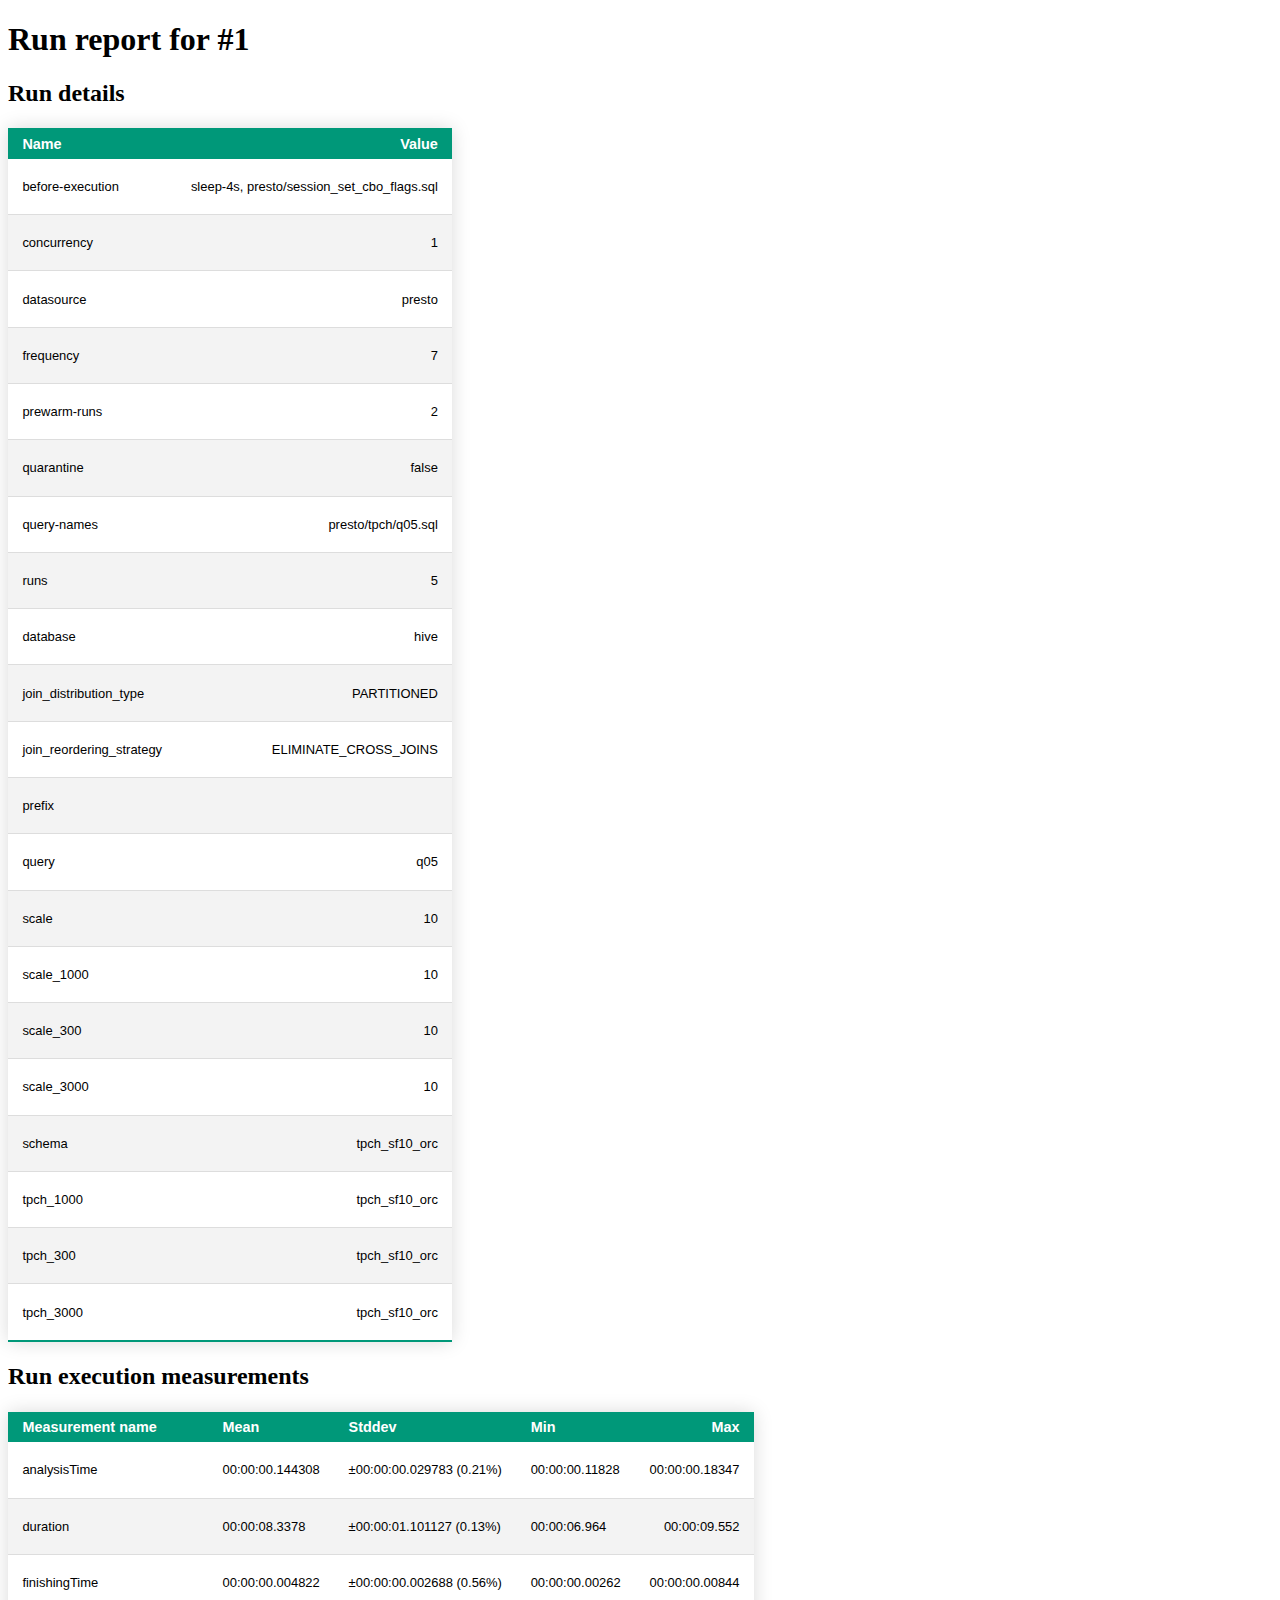
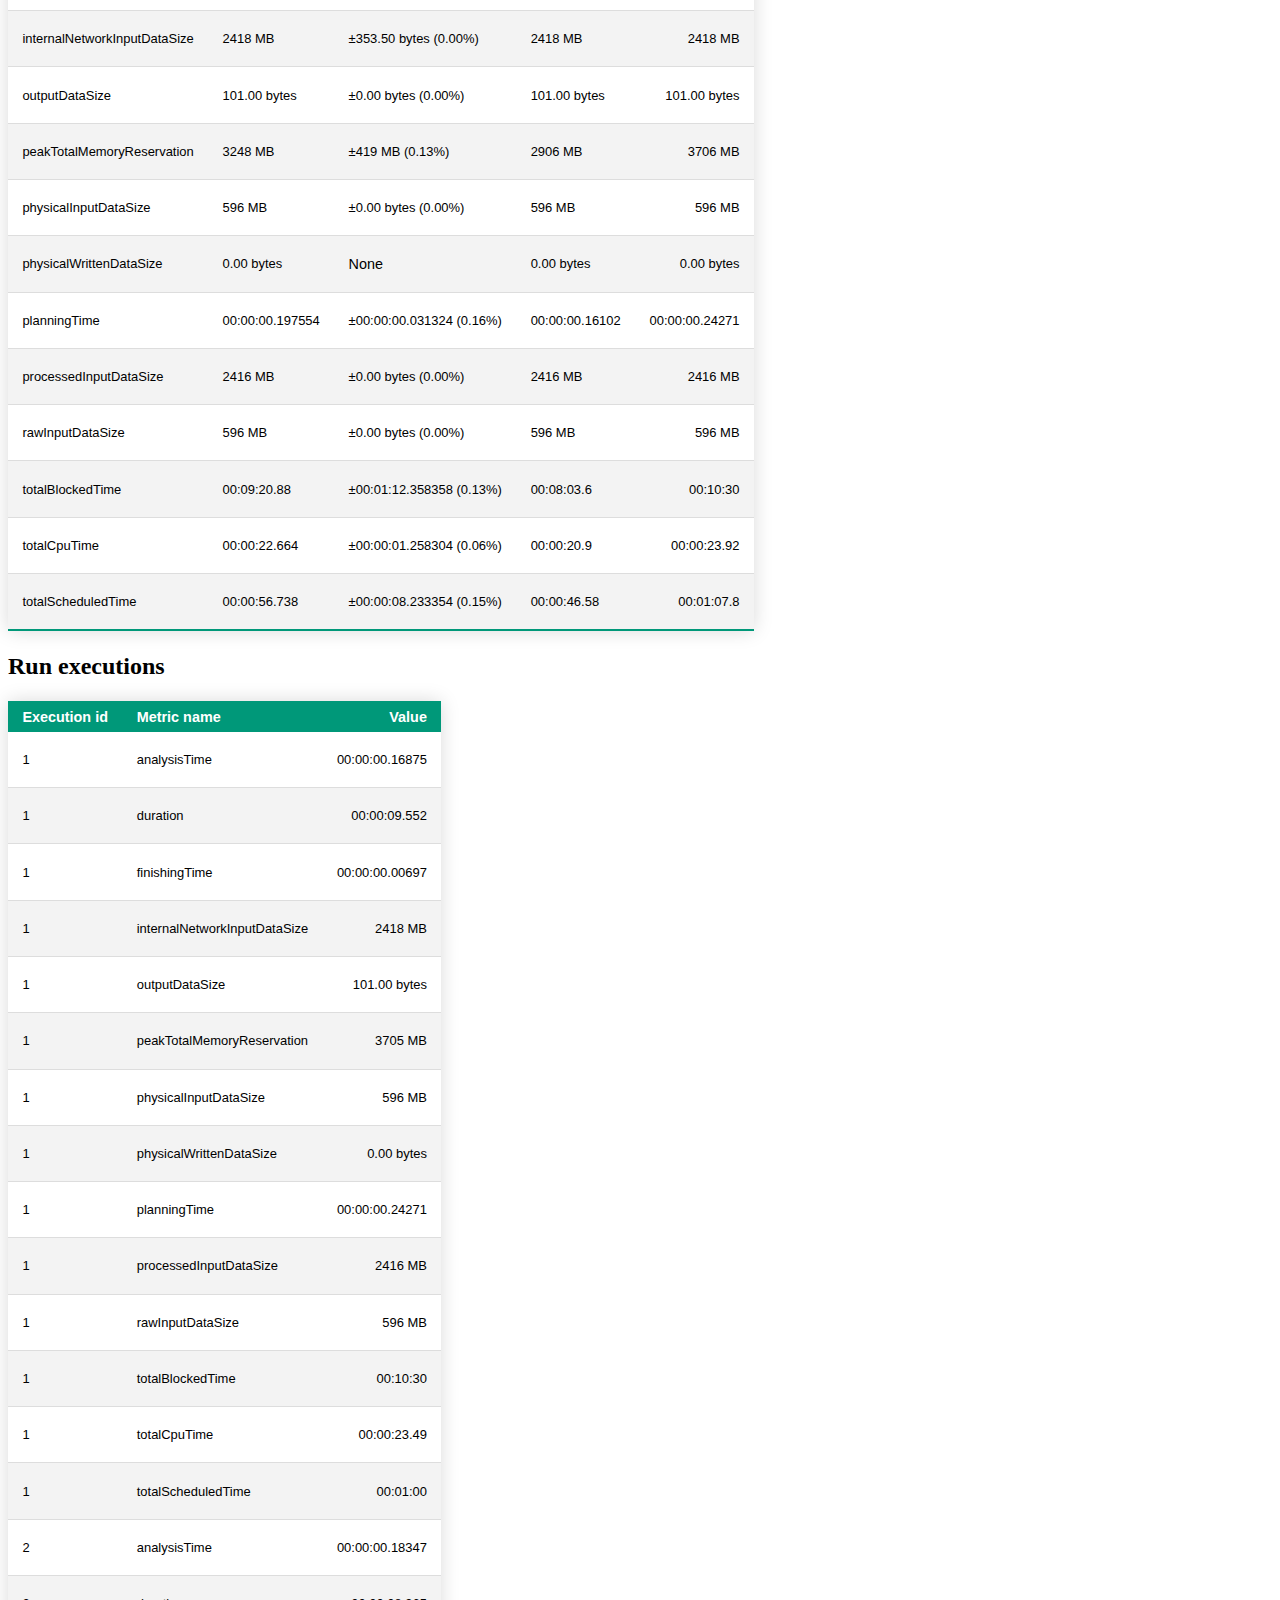
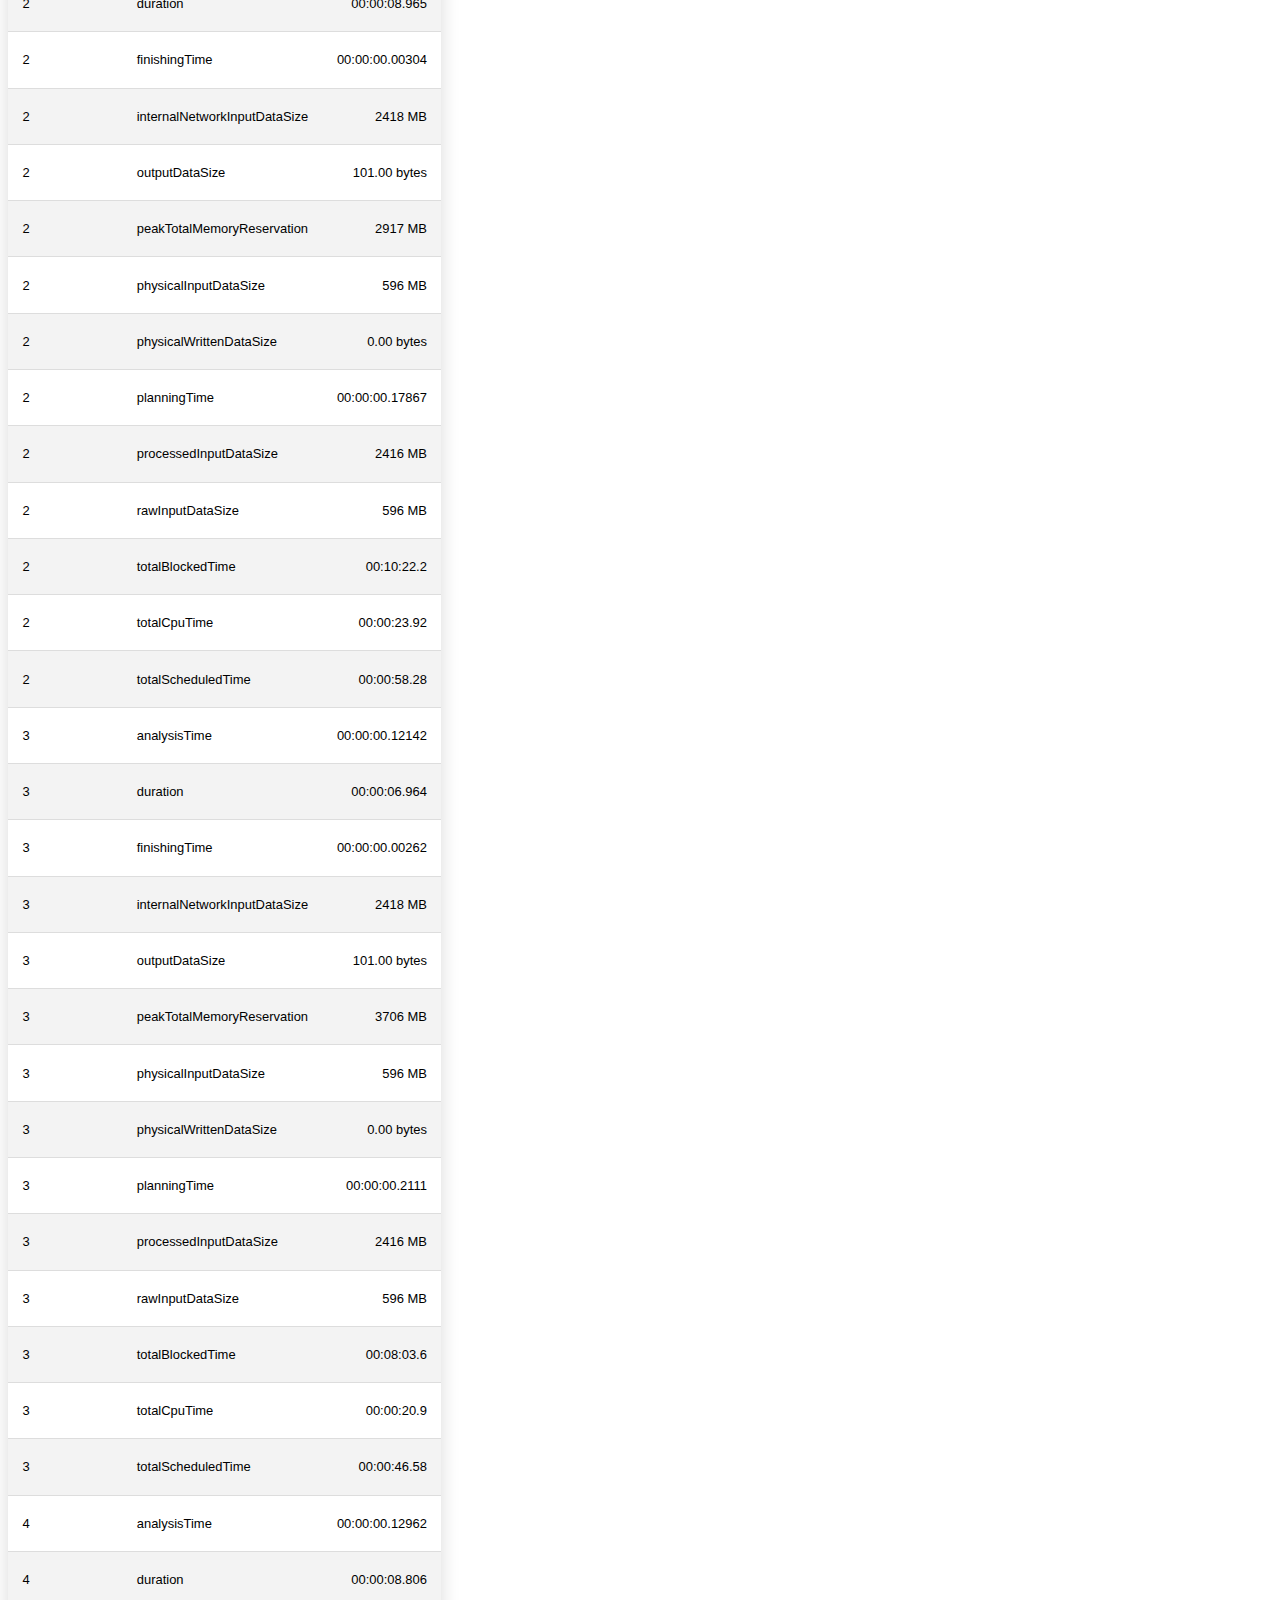
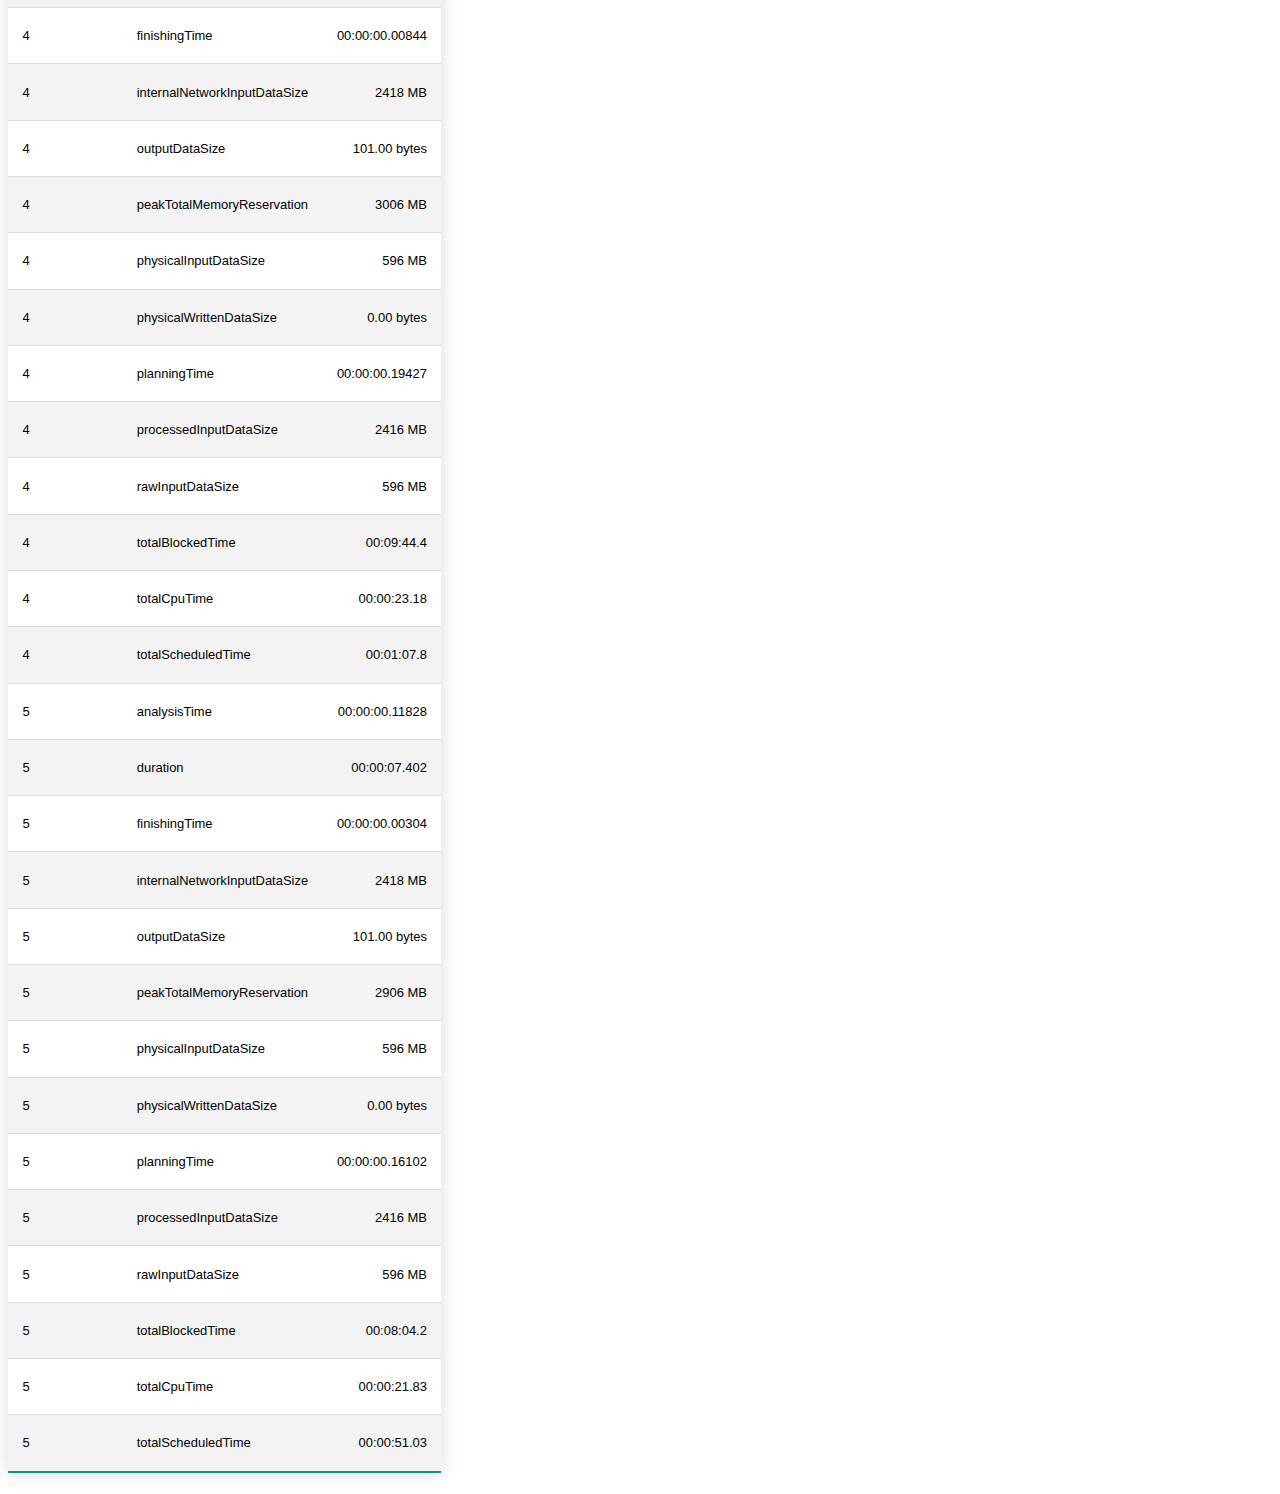
==== examples/runs/1/index.html @ 0d17fd28 "Dump env and run details into html reports" ====
<!DOCTYPE html>
<html>
<head>
    <style>
        .styled-table {
    border-collapse: collapse;
    margin: 1.5em 0;
    font-size: 0.9em;
    font-family: sans-serif;
    min-width: 25em;
    box-shadow: 0 0 1.25em rgba(0, 0, 0, 0.15);
}
.styled-table .align-left {
    text-align: left;
}
.styled-table .align-right {
    text-align: right;
}
.styled-table .numeric {
    font-variant-numeric: tabular-nums;
}
.styled-table thead tr {
    background-color: #009879;
    color: #ffffff;
}
.styled-table th,
.styled-table td {
    padding: 0.5em 1em;
}
.styled-table td pre {
    font-size: 0.9em;
    font-family: sans-serif;
}
.styled-table tbody tr {
    border-bottom: 1px solid #dddddd;
}
.styled-table tbody tr:nth-of-type(even) {
    background-color: #f3f3f3;
}
.styled-table tbody tr:last-of-type {
    border-bottom: 2px solid #009879;
}
.styled-table tbody tr.active-row {
    font-weight: bold;
    color: #009879;
}
    </style>
</head>
<body>
<h1>Run report for #1</h1>

    <h2> Run details
</h2>
    <p><table class="styled-table">
    <thead>
        <tr>
            
            <th class="align-left">Name</th>
            
            <th class="align-right">Value</th>
            
        </tr>
    </thead>
    <tbody>
        
        <tr>
            
            <td class="align-left">
                <pre>before-execution</pre>
            </td>
            
            <td class="align-right">
                <pre>sleep-4s, presto/session_set_cbo_flags.sql</pre>
            </td>
            
        </tr>
        
        <tr>
            
            <td class="align-left">
                <pre>concurrency</pre>
            </td>
            
            <td class="align-right">
                <pre>1</pre>
            </td>
            
        </tr>
        
        <tr>
            
            <td class="align-left">
                <pre>datasource</pre>
            </td>
            
            <td class="align-right">
                <pre>presto</pre>
            </td>
            
        </tr>
        
        <tr>
            
            <td class="align-left">
                <pre>frequency</pre>
            </td>
            
            <td class="align-right">
                <pre>7</pre>
            </td>
            
        </tr>
        
        <tr>
            
            <td class="align-left">
                <pre>prewarm-runs</pre>
            </td>
            
            <td class="align-right">
                <pre>2</pre>
            </td>
            
        </tr>
        
        <tr>
            
            <td class="align-left">
                <pre>quarantine</pre>
            </td>
            
            <td class="align-right">
                <pre>false</pre>
            </td>
            
        </tr>
        
        <tr>
            
            <td class="align-left">
                <pre>query-names</pre>
            </td>
            
            <td class="align-right">
                <pre>presto/tpch/q05.sql</pre>
            </td>
            
        </tr>
        
        <tr>
            
            <td class="align-left">
                <pre>runs</pre>
            </td>
            
            <td class="align-right">
                <pre>5</pre>
            </td>
            
        </tr>
        
        <tr>
            
            <td class="align-left">
                <pre>database</pre>
            </td>
            
            <td class="align-right">
                <pre>hive</pre>
            </td>
            
        </tr>
        
        <tr>
            
            <td class="align-left">
                <pre>join_distribution_type</pre>
            </td>
            
            <td class="align-right">
                <pre>PARTITIONED</pre>
            </td>
            
        </tr>
        
        <tr>
            
            <td class="align-left">
                <pre>join_reordering_strategy</pre>
            </td>
            
            <td class="align-right">
                <pre>ELIMINATE_CROSS_JOINS</pre>
            </td>
            
        </tr>
        
        <tr>
            
            <td class="align-left">
                <pre>prefix</pre>
            </td>
            
            <td class="align-right">
                <pre></pre>
            </td>
            
        </tr>
        
        <tr>
            
            <td class="align-left">
                <pre>query</pre>
            </td>
            
            <td class="align-right">
                <pre>q05</pre>
            </td>
            
        </tr>
        
        <tr>
            
            <td class="align-left">
                <pre>scale</pre>
            </td>
            
            <td class="align-right">
                <pre>10</pre>
            </td>
            
        </tr>
        
        <tr>
            
            <td class="align-left">
                <pre>scale_1000</pre>
            </td>
            
            <td class="align-right">
                <pre>10</pre>
            </td>
            
        </tr>
        
        <tr>
            
            <td class="align-left">
                <pre>scale_300</pre>
            </td>
            
            <td class="align-right">
                <pre>10</pre>
            </td>
            
        </tr>
        
        <tr>
            
            <td class="align-left">
                <pre>scale_3000</pre>
            </td>
            
            <td class="align-right">
                <pre>10</pre>
            </td>
            
        </tr>
        
        <tr>
            
            <td class="align-left">
                <pre>schema</pre>
            </td>
            
            <td class="align-right">
                <pre>tpch_sf10_orc</pre>
            </td>
            
        </tr>
        
        <tr>
            
            <td class="align-left">
                <pre>tpch_1000</pre>
            </td>
            
            <td class="align-right">
                <pre>tpch_sf10_orc</pre>
            </td>
            
        </tr>
        
        <tr>
            
            <td class="align-left">
                <pre>tpch_300</pre>
            </td>
            
            <td class="align-right">
                <pre>tpch_sf10_orc</pre>
            </td>
            
        </tr>
        
        <tr>
            
            <td class="align-left">
                <pre>tpch_3000</pre>
            </td>
            
            <td class="align-right">
                <pre>tpch_sf10_orc</pre>
            </td>
            
        </tr>
        
    </tbody>
</table></p>

    <h2> Run execution measurements
</h2>
    <p><table class="styled-table">
    <thead>
        <tr>
            
            <th class="align-left">Measurement name</th>
            
            <th class="align-left">Mean</th>
            
            <th class="align-left">Stddev</th>
            
            <th class="align-left">Min</th>
            
            <th class="align-right">Max</th>
            
        </tr>
    </thead>
    <tbody>
        
        <tr>
            
            <td class="align-left">
                <pre>analysisTime</pre>
            </td>
            
            <td class="align-left">
                <pre>00:00:00.144308</pre>
            </td>
            
            <td class="align-left">
                <pre>±00:00:00.029783 (0.21%)</pre>
            </td>
            
            <td class="align-left">
                <pre>00:00:00.11828</pre>
            </td>
            
            <td class="align-right">
                <pre>00:00:00.18347</pre>
            </td>
            
        </tr>
        
        <tr>
            
            <td class="align-left">
                <pre>duration</pre>
            </td>
            
            <td class="align-left">
                <pre>00:00:08.3378</pre>
            </td>
            
            <td class="align-left">
                <pre>±00:00:01.101127 (0.13%)</pre>
            </td>
            
            <td class="align-left">
                <pre>00:00:06.964</pre>
            </td>
            
            <td class="align-right">
                <pre>00:00:09.552</pre>
            </td>
            
        </tr>
        
        <tr>
            
            <td class="align-left">
                <pre>finishingTime</pre>
            </td>
            
            <td class="align-left">
                <pre>00:00:00.004822</pre>
            </td>
            
            <td class="align-left">
                <pre>±00:00:00.002688 (0.56%)</pre>
            </td>
            
            <td class="align-left">
                <pre>00:00:00.00262</pre>
            </td>
            
            <td class="align-right">
                <pre>00:00:00.00844</pre>
            </td>
            
        </tr>
        
        <tr>
            
            <td class="align-left">
                <pre>internalNetworkInputDataSize</pre>
            </td>
            
            <td class="align-left">
                <pre>2418 MB</pre>
            </td>
            
            <td class="align-left">
                <pre>±353.50 bytes (0.00%)</pre>
            </td>
            
            <td class="align-left">
                <pre>2418 MB</pre>
            </td>
            
            <td class="align-right">
                <pre>2418 MB</pre>
            </td>
            
        </tr>
        
        <tr>
            
            <td class="align-left">
                <pre>outputDataSize</pre>
            </td>
            
            <td class="align-left">
                <pre>101.00 bytes</pre>
            </td>
            
            <td class="align-left">
                <pre>±0.00 bytes (0.00%)</pre>
            </td>
            
            <td class="align-left">
                <pre>101.00 bytes</pre>
            </td>
            
            <td class="align-right">
                <pre>101.00 bytes</pre>
            </td>
            
        </tr>
        
        <tr>
            
            <td class="align-left">
                <pre>peakTotalMemoryReservation</pre>
            </td>
            
            <td class="align-left">
                <pre>3248 MB</pre>
            </td>
            
            <td class="align-left">
                <pre>±419 MB (0.13%)</pre>
            </td>
            
            <td class="align-left">
                <pre>2906 MB</pre>
            </td>
            
            <td class="align-right">
                <pre>3706 MB</pre>
            </td>
            
        </tr>
        
        <tr>
            
            <td class="align-left">
                <pre>physicalInputDataSize</pre>
            </td>
            
            <td class="align-left">
                <pre>596 MB</pre>
            </td>
            
            <td class="align-left">
                <pre>±0.00 bytes (0.00%)</pre>
            </td>
            
            <td class="align-left">
                <pre>596 MB</pre>
            </td>
            
            <td class="align-right">
                <pre>596 MB</pre>
            </td>
            
        </tr>
        
        <tr>
            
            <td class="align-left">
                <pre>physicalWrittenDataSize</pre>
            </td>
            
            <td class="align-left">
                <pre>0.00 bytes</pre>
            </td>
            
            <td class="align-left">
                None
            </td>
            
            <td class="align-left">
                <pre>0.00 bytes</pre>
            </td>
            
            <td class="align-right">
                <pre>0.00 bytes</pre>
            </td>
            
        </tr>
        
        <tr>
            
            <td class="align-left">
                <pre>planningTime</pre>
            </td>
            
            <td class="align-left">
                <pre>00:00:00.197554</pre>
            </td>
            
            <td class="align-left">
                <pre>±00:00:00.031324 (0.16%)</pre>
            </td>
            
            <td class="align-left">
                <pre>00:00:00.16102</pre>
            </td>
            
            <td class="align-right">
                <pre>00:00:00.24271</pre>
            </td>
            
        </tr>
        
        <tr>
            
            <td class="align-left">
                <pre>processedInputDataSize</pre>
            </td>
            
            <td class="align-left">
                <pre>2416 MB</pre>
            </td>
            
            <td class="align-left">
                <pre>±0.00 bytes (0.00%)</pre>
            </td>
            
            <td class="align-left">
                <pre>2416 MB</pre>
            </td>
            
            <td class="align-right">
                <pre>2416 MB</pre>
            </td>
            
        </tr>
        
        <tr>
            
            <td class="align-left">
                <pre>rawInputDataSize</pre>
            </td>
            
            <td class="align-left">
                <pre>596 MB</pre>
            </td>
            
            <td class="align-left">
                <pre>±0.00 bytes (0.00%)</pre>
            </td>
            
            <td class="align-left">
                <pre>596 MB</pre>
            </td>
            
            <td class="align-right">
                <pre>596 MB</pre>
            </td>
            
        </tr>
        
        <tr>
            
            <td class="align-left">
                <pre>totalBlockedTime</pre>
            </td>
            
            <td class="align-left">
                <pre>00:09:20.88</pre>
            </td>
            
            <td class="align-left">
                <pre>±00:01:12.358358 (0.13%)</pre>
            </td>
            
            <td class="align-left">
                <pre>00:08:03.6</pre>
            </td>
            
            <td class="align-right">
                <pre>00:10:30</pre>
            </td>
            
        </tr>
        
        <tr>
            
            <td class="align-left">
                <pre>totalCpuTime</pre>
            </td>
            
            <td class="align-left">
                <pre>00:00:22.664</pre>
            </td>
            
            <td class="align-left">
                <pre>±00:00:01.258304 (0.06%)</pre>
            </td>
            
            <td class="align-left">
                <pre>00:00:20.9</pre>
            </td>
            
            <td class="align-right">
                <pre>00:00:23.92</pre>
            </td>
            
        </tr>
        
        <tr>
            
            <td class="align-left">
                <pre>totalScheduledTime</pre>
            </td>
            
            <td class="align-left">
                <pre>00:00:56.738</pre>
            </td>
            
            <td class="align-left">
                <pre>±00:00:08.233354 (0.15%)</pre>
            </td>
            
            <td class="align-left">
                <pre>00:00:46.58</pre>
            </td>
            
            <td class="align-right">
                <pre>00:01:07.8</pre>
            </td>
            
        </tr>
        
    </tbody>
</table></p>

    <h2> Run executions
</h2>
    <p><table class="styled-table">
    <thead>
        <tr>
            
            <th class="align-left">Execution id</th>
            
            <th class="align-left">Metric name</th>
            
            <th class="align-right">Value</th>
            
        </tr>
    </thead>
    <tbody>
        
        <tr>
            
            <td class="align-left">
                <pre class="numeric">1</pre>
            </td>
            
            <td class="align-left">
                <pre>analysisTime</pre>
            </td>
            
            <td class="align-right">
                <pre>00:00:00.16875</pre>
            </td>
            
        </tr>
        
        <tr>
            
            <td class="align-left">
                <pre class="numeric">1</pre>
            </td>
            
            <td class="align-left">
                <pre>duration</pre>
            </td>
            
            <td class="align-right">
                <pre>00:00:09.552</pre>
            </td>
            
        </tr>
        
        <tr>
            
            <td class="align-left">
                <pre class="numeric">1</pre>
            </td>
            
            <td class="align-left">
                <pre>finishingTime</pre>
            </td>
            
            <td class="align-right">
                <pre>00:00:00.00697</pre>
            </td>
            
        </tr>
        
        <tr>
            
            <td class="align-left">
                <pre class="numeric">1</pre>
            </td>
            
            <td class="align-left">
                <pre>internalNetworkInputDataSize</pre>
            </td>
            
            <td class="align-right">
                <pre>2418 MB</pre>
            </td>
            
        </tr>
        
        <tr>
            
            <td class="align-left">
                <pre class="numeric">1</pre>
            </td>
            
            <td class="align-left">
                <pre>outputDataSize</pre>
            </td>
            
            <td class="align-right">
                <pre>101.00 bytes</pre>
            </td>
            
        </tr>
        
        <tr>
            
            <td class="align-left">
                <pre class="numeric">1</pre>
            </td>
            
            <td class="align-left">
                <pre>peakTotalMemoryReservation</pre>
            </td>
            
            <td class="align-right">
                <pre>3705 MB</pre>
            </td>
            
        </tr>
        
        <tr>
            
            <td class="align-left">
                <pre class="numeric">1</pre>
            </td>
            
            <td class="align-left">
                <pre>physicalInputDataSize</pre>
            </td>
            
            <td class="align-right">
                <pre>596 MB</pre>
            </td>
            
        </tr>
        
        <tr>
            
            <td class="align-left">
                <pre class="numeric">1</pre>
            </td>
            
            <td class="align-left">
                <pre>physicalWrittenDataSize</pre>
            </td>
            
            <td class="align-right">
                <pre>0.00 bytes</pre>
            </td>
            
        </tr>
        
        <tr>
            
            <td class="align-left">
                <pre class="numeric">1</pre>
            </td>
            
            <td class="align-left">
                <pre>planningTime</pre>
            </td>
            
            <td class="align-right">
                <pre>00:00:00.24271</pre>
            </td>
            
        </tr>
        
        <tr>
            
            <td class="align-left">
                <pre class="numeric">1</pre>
            </td>
            
            <td class="align-left">
                <pre>processedInputDataSize</pre>
            </td>
            
            <td class="align-right">
                <pre>2416 MB</pre>
            </td>
            
        </tr>
        
        <tr>
            
            <td class="align-left">
                <pre class="numeric">1</pre>
            </td>
            
            <td class="align-left">
                <pre>rawInputDataSize</pre>
            </td>
            
            <td class="align-right">
                <pre>596 MB</pre>
            </td>
            
        </tr>
        
        <tr>
            
            <td class="align-left">
                <pre class="numeric">1</pre>
            </td>
            
            <td class="align-left">
                <pre>totalBlockedTime</pre>
            </td>
            
            <td class="align-right">
                <pre>00:10:30</pre>
            </td>
            
        </tr>
        
        <tr>
            
            <td class="align-left">
                <pre class="numeric">1</pre>
            </td>
            
            <td class="align-left">
                <pre>totalCpuTime</pre>
            </td>
            
            <td class="align-right">
                <pre>00:00:23.49</pre>
            </td>
            
        </tr>
        
        <tr>
            
            <td class="align-left">
                <pre class="numeric">1</pre>
            </td>
            
            <td class="align-left">
                <pre>totalScheduledTime</pre>
            </td>
            
            <td class="align-right">
                <pre>00:01:00</pre>
            </td>
            
        </tr>
        
        <tr>
            
            <td class="align-left">
                <pre class="numeric">2</pre>
            </td>
            
            <td class="align-left">
                <pre>analysisTime</pre>
            </td>
            
            <td class="align-right">
                <pre>00:00:00.18347</pre>
            </td>
            
        </tr>
        
        <tr>
            
            <td class="align-left">
                <pre class="numeric">2</pre>
            </td>
            
            <td class="align-left">
                <pre>duration</pre>
            </td>
            
            <td class="align-right">
                <pre>00:00:08.965</pre>
            </td>
            
        </tr>
        
        <tr>
            
            <td class="align-left">
                <pre class="numeric">2</pre>
            </td>
            
            <td class="align-left">
                <pre>finishingTime</pre>
            </td>
            
            <td class="align-right">
                <pre>00:00:00.00304</pre>
            </td>
            
        </tr>
        
        <tr>
            
            <td class="align-left">
                <pre class="numeric">2</pre>
            </td>
            
            <td class="align-left">
                <pre>internalNetworkInputDataSize</pre>
            </td>
            
            <td class="align-right">
                <pre>2418 MB</pre>
            </td>
            
        </tr>
        
        <tr>
            
            <td class="align-left">
                <pre class="numeric">2</pre>
            </td>
            
            <td class="align-left">
                <pre>outputDataSize</pre>
            </td>
            
            <td class="align-right">
                <pre>101.00 bytes</pre>
            </td>
            
        </tr>
        
        <tr>
            
            <td class="align-left">
                <pre class="numeric">2</pre>
            </td>
            
            <td class="align-left">
                <pre>peakTotalMemoryReservation</pre>
            </td>
            
            <td class="align-right">
                <pre>2917 MB</pre>
            </td>
            
        </tr>
        
        <tr>
            
            <td class="align-left">
                <pre class="numeric">2</pre>
            </td>
            
            <td class="align-left">
                <pre>physicalInputDataSize</pre>
            </td>
            
            <td class="align-right">
                <pre>596 MB</pre>
            </td>
            
        </tr>
        
        <tr>
            
            <td class="align-left">
                <pre class="numeric">2</pre>
            </td>
            
            <td class="align-left">
                <pre>physicalWrittenDataSize</pre>
            </td>
            
            <td class="align-right">
                <pre>0.00 bytes</pre>
            </td>
            
        </tr>
        
        <tr>
            
            <td class="align-left">
                <pre class="numeric">2</pre>
            </td>
            
            <td class="align-left">
                <pre>planningTime</pre>
            </td>
            
            <td class="align-right">
                <pre>00:00:00.17867</pre>
            </td>
            
        </tr>
        
        <tr>
            
            <td class="align-left">
                <pre class="numeric">2</pre>
            </td>
            
            <td class="align-left">
                <pre>processedInputDataSize</pre>
            </td>
            
            <td class="align-right">
                <pre>2416 MB</pre>
            </td>
            
        </tr>
        
        <tr>
            
            <td class="align-left">
                <pre class="numeric">2</pre>
            </td>
            
            <td class="align-left">
                <pre>rawInputDataSize</pre>
            </td>
            
            <td class="align-right">
                <pre>596 MB</pre>
            </td>
            
        </tr>
        
        <tr>
            
            <td class="align-left">
                <pre class="numeric">2</pre>
            </td>
            
            <td class="align-left">
                <pre>totalBlockedTime</pre>
            </td>
            
            <td class="align-right">
                <pre>00:10:22.2</pre>
            </td>
            
        </tr>
        
        <tr>
            
            <td class="align-left">
                <pre class="numeric">2</pre>
            </td>
            
            <td class="align-left">
                <pre>totalCpuTime</pre>
            </td>
            
            <td class="align-right">
                <pre>00:00:23.92</pre>
            </td>
            
        </tr>
        
        <tr>
            
            <td class="align-left">
                <pre class="numeric">2</pre>
            </td>
            
            <td class="align-left">
                <pre>totalScheduledTime</pre>
            </td>
            
            <td class="align-right">
                <pre>00:00:58.28</pre>
            </td>
            
        </tr>
        
        <tr>
            
            <td class="align-left">
                <pre class="numeric">3</pre>
            </td>
            
            <td class="align-left">
                <pre>analysisTime</pre>
            </td>
            
            <td class="align-right">
                <pre>00:00:00.12142</pre>
            </td>
            
        </tr>
        
        <tr>
            
            <td class="align-left">
                <pre class="numeric">3</pre>
            </td>
            
            <td class="align-left">
                <pre>duration</pre>
            </td>
            
            <td class="align-right">
                <pre>00:00:06.964</pre>
            </td>
            
        </tr>
        
        <tr>
            
            <td class="align-left">
                <pre class="numeric">3</pre>
            </td>
            
            <td class="align-left">
                <pre>finishingTime</pre>
            </td>
            
            <td class="align-right">
                <pre>00:00:00.00262</pre>
            </td>
            
        </tr>
        
        <tr>
            
            <td class="align-left">
                <pre class="numeric">3</pre>
            </td>
            
            <td class="align-left">
                <pre>internalNetworkInputDataSize</pre>
            </td>
            
            <td class="align-right">
                <pre>2418 MB</pre>
            </td>
            
        </tr>
        
        <tr>
            
            <td class="align-left">
                <pre class="numeric">3</pre>
            </td>
            
            <td class="align-left">
                <pre>outputDataSize</pre>
            </td>
            
            <td class="align-right">
                <pre>101.00 bytes</pre>
            </td>
            
        </tr>
        
        <tr>
            
            <td class="align-left">
                <pre class="numeric">3</pre>
            </td>
            
            <td class="align-left">
                <pre>peakTotalMemoryReservation</pre>
            </td>
            
            <td class="align-right">
                <pre>3706 MB</pre>
            </td>
            
        </tr>
        
        <tr>
            
            <td class="align-left">
                <pre class="numeric">3</pre>
            </td>
            
            <td class="align-left">
                <pre>physicalInputDataSize</pre>
            </td>
            
            <td class="align-right">
                <pre>596 MB</pre>
            </td>
            
        </tr>
        
        <tr>
            
            <td class="align-left">
                <pre class="numeric">3</pre>
            </td>
            
            <td class="align-left">
                <pre>physicalWrittenDataSize</pre>
            </td>
            
            <td class="align-right">
                <pre>0.00 bytes</pre>
            </td>
            
        </tr>
        
        <tr>
            
            <td class="align-left">
                <pre class="numeric">3</pre>
            </td>
            
            <td class="align-left">
                <pre>planningTime</pre>
            </td>
            
            <td class="align-right">
                <pre>00:00:00.2111</pre>
            </td>
            
        </tr>
        
        <tr>
            
            <td class="align-left">
                <pre class="numeric">3</pre>
            </td>
            
            <td class="align-left">
                <pre>processedInputDataSize</pre>
            </td>
            
            <td class="align-right">
                <pre>2416 MB</pre>
            </td>
            
        </tr>
        
        <tr>
            
            <td class="align-left">
                <pre class="numeric">3</pre>
            </td>
            
            <td class="align-left">
                <pre>rawInputDataSize</pre>
            </td>
            
            <td class="align-right">
                <pre>596 MB</pre>
            </td>
            
        </tr>
        
        <tr>
            
            <td class="align-left">
                <pre class="numeric">3</pre>
            </td>
            
            <td class="align-left">
                <pre>totalBlockedTime</pre>
            </td>
            
            <td class="align-right">
                <pre>00:08:03.6</pre>
            </td>
            
        </tr>
        
        <tr>
            
            <td class="align-left">
                <pre class="numeric">3</pre>
            </td>
            
            <td class="align-left">
                <pre>totalCpuTime</pre>
            </td>
            
            <td class="align-right">
                <pre>00:00:20.9</pre>
            </td>
            
        </tr>
        
        <tr>
            
            <td class="align-left">
                <pre class="numeric">3</pre>
            </td>
            
            <td class="align-left">
                <pre>totalScheduledTime</pre>
            </td>
            
            <td class="align-right">
                <pre>00:00:46.58</pre>
            </td>
            
        </tr>
        
        <tr>
            
            <td class="align-left">
                <pre class="numeric">4</pre>
            </td>
            
            <td class="align-left">
                <pre>analysisTime</pre>
            </td>
            
            <td class="align-right">
                <pre>00:00:00.12962</pre>
            </td>
            
        </tr>
        
        <tr>
            
            <td class="align-left">
                <pre class="numeric">4</pre>
            </td>
            
            <td class="align-left">
                <pre>duration</pre>
            </td>
            
            <td class="align-right">
                <pre>00:00:08.806</pre>
            </td>
            
        </tr>
        
        <tr>
            
            <td class="align-left">
                <pre class="numeric">4</pre>
            </td>
            
            <td class="align-left">
                <pre>finishingTime</pre>
            </td>
            
            <td class="align-right">
                <pre>00:00:00.00844</pre>
            </td>
            
        </tr>
        
        <tr>
            
            <td class="align-left">
                <pre class="numeric">4</pre>
            </td>
            
            <td class="align-left">
                <pre>internalNetworkInputDataSize</pre>
            </td>
            
            <td class="align-right">
                <pre>2418 MB</pre>
            </td>
            
        </tr>
        
        <tr>
            
            <td class="align-left">
                <pre class="numeric">4</pre>
            </td>
            
            <td class="align-left">
                <pre>outputDataSize</pre>
            </td>
            
            <td class="align-right">
                <pre>101.00 bytes</pre>
            </td>
            
        </tr>
        
        <tr>
            
            <td class="align-left">
                <pre class="numeric">4</pre>
            </td>
            
            <td class="align-left">
                <pre>peakTotalMemoryReservation</pre>
            </td>
            
            <td class="align-right">
                <pre>3006 MB</pre>
            </td>
            
        </tr>
        
        <tr>
            
            <td class="align-left">
                <pre class="numeric">4</pre>
            </td>
            
            <td class="align-left">
                <pre>physicalInputDataSize</pre>
            </td>
            
            <td class="align-right">
                <pre>596 MB</pre>
            </td>
            
        </tr>
        
        <tr>
            
            <td class="align-left">
                <pre class="numeric">4</pre>
            </td>
            
            <td class="align-left">
                <pre>physicalWrittenDataSize</pre>
            </td>
            
            <td class="align-right">
                <pre>0.00 bytes</pre>
            </td>
            
        </tr>
        
        <tr>
            
            <td class="align-left">
                <pre class="numeric">4</pre>
            </td>
            
            <td class="align-left">
                <pre>planningTime</pre>
            </td>
            
            <td class="align-right">
                <pre>00:00:00.19427</pre>
            </td>
            
        </tr>
        
        <tr>
            
            <td class="align-left">
                <pre class="numeric">4</pre>
            </td>
            
            <td class="align-left">
                <pre>processedInputDataSize</pre>
            </td>
            
            <td class="align-right">
                <pre>2416 MB</pre>
            </td>
            
        </tr>
        
        <tr>
            
            <td class="align-left">
                <pre class="numeric">4</pre>
            </td>
            
            <td class="align-left">
                <pre>rawInputDataSize</pre>
            </td>
            
            <td class="align-right">
                <pre>596 MB</pre>
            </td>
            
        </tr>
        
        <tr>
            
            <td class="align-left">
                <pre class="numeric">4</pre>
            </td>
            
            <td class="align-left">
                <pre>totalBlockedTime</pre>
            </td>
            
            <td class="align-right">
                <pre>00:09:44.4</pre>
            </td>
            
        </tr>
        
        <tr>
            
            <td class="align-left">
                <pre class="numeric">4</pre>
            </td>
            
            <td class="align-left">
                <pre>totalCpuTime</pre>
            </td>
            
            <td class="align-right">
                <pre>00:00:23.18</pre>
            </td>
            
        </tr>
        
        <tr>
            
            <td class="align-left">
                <pre class="numeric">4</pre>
            </td>
            
            <td class="align-left">
                <pre>totalScheduledTime</pre>
            </td>
            
            <td class="align-right">
                <pre>00:01:07.8</pre>
            </td>
            
        </tr>
        
        <tr>
            
            <td class="align-left">
                <pre class="numeric">5</pre>
            </td>
            
            <td class="align-left">
                <pre>analysisTime</pre>
            </td>
            
            <td class="align-right">
                <pre>00:00:00.11828</pre>
            </td>
            
        </tr>
        
        <tr>
            
            <td class="align-left">
                <pre class="numeric">5</pre>
            </td>
            
            <td class="align-left">
                <pre>duration</pre>
            </td>
            
            <td class="align-right">
                <pre>00:00:07.402</pre>
            </td>
            
        </tr>
        
        <tr>
            
            <td class="align-left">
                <pre class="numeric">5</pre>
            </td>
            
            <td class="align-left">
                <pre>finishingTime</pre>
            </td>
            
            <td class="align-right">
                <pre>00:00:00.00304</pre>
            </td>
            
        </tr>
        
        <tr>
            
            <td class="align-left">
                <pre class="numeric">5</pre>
            </td>
            
            <td class="align-left">
                <pre>internalNetworkInputDataSize</pre>
            </td>
            
            <td class="align-right">
                <pre>2418 MB</pre>
            </td>
            
        </tr>
        
        <tr>
            
            <td class="align-left">
                <pre class="numeric">5</pre>
            </td>
            
            <td class="align-left">
                <pre>outputDataSize</pre>
            </td>
            
            <td class="align-right">
                <pre>101.00 bytes</pre>
            </td>
            
        </tr>
        
        <tr>
            
            <td class="align-left">
                <pre class="numeric">5</pre>
            </td>
            
            <td class="align-left">
                <pre>peakTotalMemoryReservation</pre>
            </td>
            
            <td class="align-right">
                <pre>2906 MB</pre>
            </td>
            
        </tr>
        
        <tr>
            
            <td class="align-left">
                <pre class="numeric">5</pre>
            </td>
            
            <td class="align-left">
                <pre>physicalInputDataSize</pre>
            </td>
            
            <td class="align-right">
                <pre>596 MB</pre>
            </td>
            
        </tr>
        
        <tr>
            
            <td class="align-left">
                <pre class="numeric">5</pre>
            </td>
            
            <td class="align-left">
                <pre>physicalWrittenDataSize</pre>
            </td>
            
            <td class="align-right">
                <pre>0.00 bytes</pre>
            </td>
            
        </tr>
        
        <tr>
            
            <td class="align-left">
                <pre class="numeric">5</pre>
            </td>
            
            <td class="align-left">
                <pre>planningTime</pre>
            </td>
            
            <td class="align-right">
                <pre>00:00:00.16102</pre>
            </td>
            
        </tr>
        
        <tr>
            
            <td class="align-left">
                <pre class="numeric">5</pre>
            </td>
            
            <td class="align-left">
                <pre>processedInputDataSize</pre>
            </td>
            
            <td class="align-right">
                <pre>2416 MB</pre>
            </td>
            
        </tr>
        
        <tr>
            
            <td class="align-left">
                <pre class="numeric">5</pre>
            </td>
            
            <td class="align-left">
                <pre>rawInputDataSize</pre>
            </td>
            
            <td class="align-right">
                <pre>596 MB</pre>
            </td>
            
        </tr>
        
        <tr>
            
            <td class="align-left">
                <pre class="numeric">5</pre>
            </td>
            
            <td class="align-left">
                <pre>totalBlockedTime</pre>
            </td>
            
            <td class="align-right">
                <pre>00:08:04.2</pre>
            </td>
            
        </tr>
        
        <tr>
            
            <td class="align-left">
                <pre class="numeric">5</pre>
            </td>
            
            <td class="align-left">
                <pre>totalCpuTime</pre>
            </td>
            
            <td class="align-right">
                <pre>00:00:21.83</pre>
            </td>
            
        </tr>
        
        <tr>
            
            <td class="align-left">
                <pre class="numeric">5</pre>
            </td>
            
            <td class="align-left">
                <pre>totalScheduledTime</pre>
            </td>
            
            <td class="align-right">
                <pre>00:00:51.03</pre>
            </td>
            
        </tr>
        
    </tbody>
</table></p>

</body>
</html>
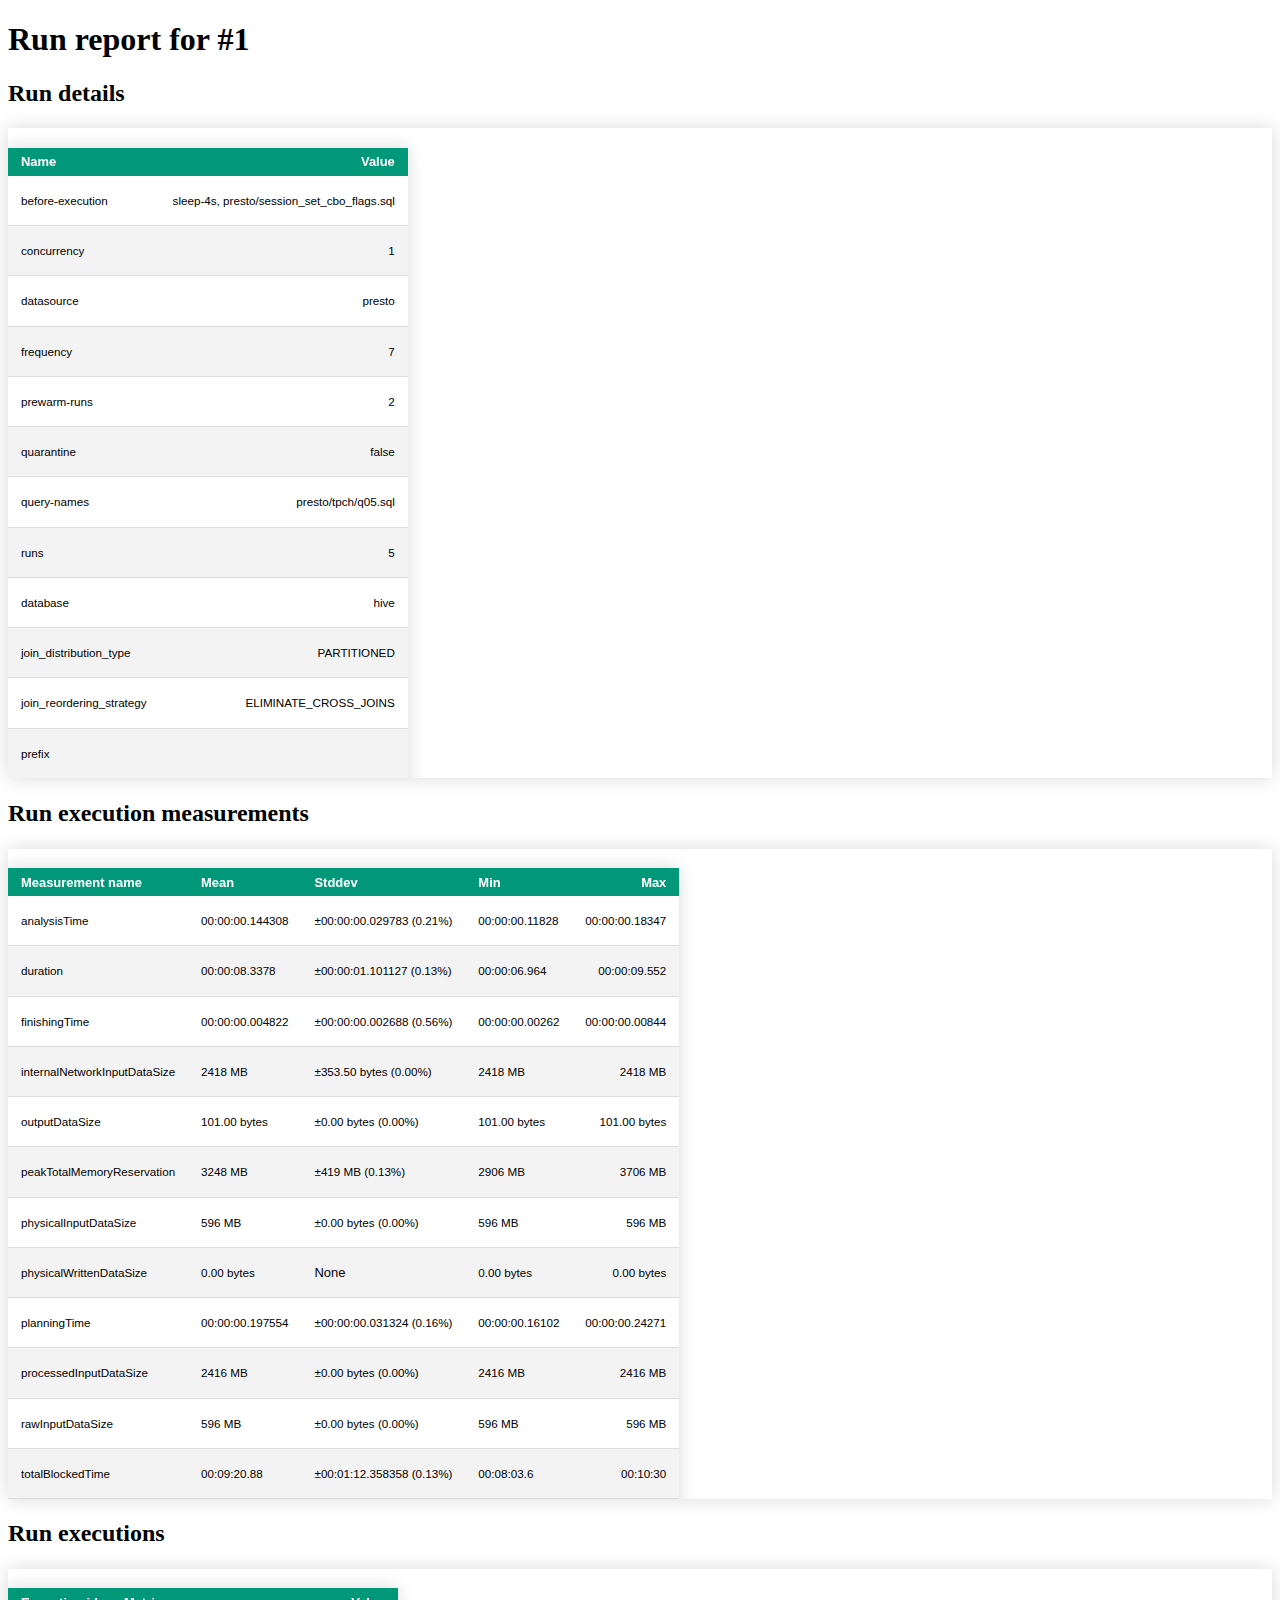
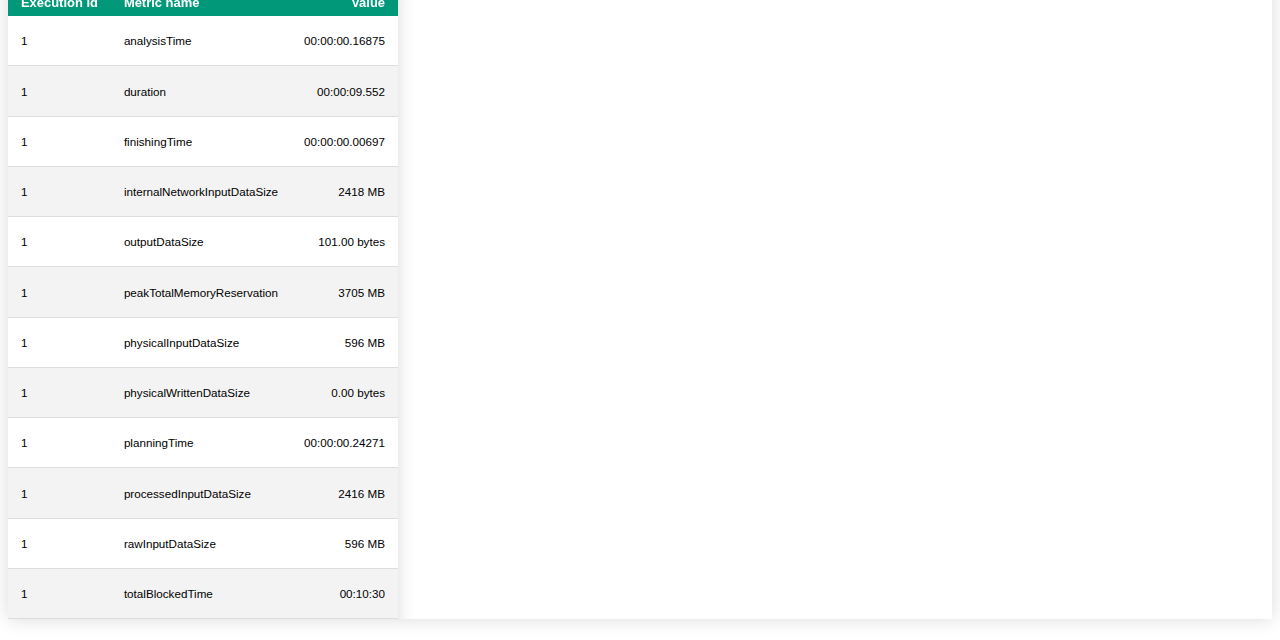
==== commit 6e326c25: "Update examples" ====
--- a/examples/runs/1/index.html
+++ b/examples/runs/1/index.html
@@ -1,8 +1,13 @@
 <!DOCTYPE html>
 <html>
 <head>
+    <meta charset="utf-8" />
     <style>
-        .styled-table {
+div.styled-table {
+    max-height: 650px;
+    overflow-y: auto;
+}
+.styled-table {
     border-collapse: collapse;
     margin: 1.5em 0;
     font-size: 0.9em;
@@ -20,8 +25,14 @@
     font-variant-numeric: tabular-nums;
 }
 .styled-table thead tr {
+    position: sticky;
+    top: 0;
     background-color: #009879;
     color: #ffffff;
+}
+.styled-table thead th {
+    position: sticky;
+    top: 0;
 }
 .styled-table th,
 .styled-table td {
@@ -43,1778 +54,1228 @@
 .styled-table tbody tr.active-row {
     font-weight: bold;
     color: #009879;
-}
-    </style>
+}    </style>
 </head>
 <body>
 <h1>Run report for #1</h1>
-
-    <h2> Run details
-</h2>
-    <p><table class="styled-table">
-    <thead>
-        <tr>
-            
-            <th class="align-left">Name</th>
-            
-            <th class="align-right">Value</th>
-            
-        </tr>
-    </thead>
-    <tbody>
-        
-        <tr>
-            
-            <td class="align-left">
-                <pre>before-execution</pre>
-            </td>
-            
-            <td class="align-right">
-                <pre>sleep-4s, presto/session_set_cbo_flags.sql</pre>
-            </td>
-            
-        </tr>
-        
-        <tr>
-            
-            <td class="align-left">
-                <pre>concurrency</pre>
-            </td>
-            
-            <td class="align-right">
-                <pre>1</pre>
-            </td>
-            
-        </tr>
-        
-        <tr>
-            
-            <td class="align-left">
-                <pre>datasource</pre>
-            </td>
-            
-            <td class="align-right">
-                <pre>presto</pre>
-            </td>
-            
-        </tr>
-        
-        <tr>
-            
-            <td class="align-left">
-                <pre>frequency</pre>
-            </td>
-            
-            <td class="align-right">
-                <pre>7</pre>
-            </td>
-            
-        </tr>
-        
-        <tr>
-            
-            <td class="align-left">
-                <pre>prewarm-runs</pre>
-            </td>
-            
-            <td class="align-right">
-                <pre>2</pre>
-            </td>
-            
-        </tr>
-        
-        <tr>
-            
-            <td class="align-left">
-                <pre>quarantine</pre>
-            </td>
-            
-            <td class="align-right">
-                <pre>false</pre>
-            </td>
-            
-        </tr>
-        
-        <tr>
-            
-            <td class="align-left">
-                <pre>query-names</pre>
-            </td>
-            
-            <td class="align-right">
-                <pre>presto/tpch/q05.sql</pre>
-            </td>
-            
-        </tr>
-        
-        <tr>
-            
-            <td class="align-left">
-                <pre>runs</pre>
-            </td>
-            
-            <td class="align-right">
-                <pre>5</pre>
-            </td>
-            
-        </tr>
-        
-        <tr>
-            
-            <td class="align-left">
-                <pre>database</pre>
-            </td>
-            
-            <td class="align-right">
-                <pre>hive</pre>
-            </td>
-            
-        </tr>
-        
-        <tr>
-            
-            <td class="align-left">
-                <pre>join_distribution_type</pre>
-            </td>
-            
-            <td class="align-right">
-                <pre>PARTITIONED</pre>
-            </td>
-            
-        </tr>
-        
-        <tr>
-            
-            <td class="align-left">
-                <pre>join_reordering_strategy</pre>
-            </td>
-            
-            <td class="align-right">
-                <pre>ELIMINATE_CROSS_JOINS</pre>
-            </td>
-            
-        </tr>
-        
-        <tr>
-            
-            <td class="align-left">
-                <pre>prefix</pre>
-            </td>
-            
-            <td class="align-right">
-                <pre></pre>
-            </td>
-            
-        </tr>
-        
-        <tr>
-            
-            <td class="align-left">
-                <pre>query</pre>
-            </td>
-            
-            <td class="align-right">
-                <pre>q05</pre>
-            </td>
-            
-        </tr>
-        
-        <tr>
-            
-            <td class="align-left">
-                <pre>scale</pre>
-            </td>
-            
-            <td class="align-right">
-                <pre>10</pre>
-            </td>
-            
-        </tr>
-        
-        <tr>
-            
-            <td class="align-left">
-                <pre>scale_1000</pre>
-            </td>
-            
-            <td class="align-right">
-                <pre>10</pre>
-            </td>
-            
-        </tr>
-        
-        <tr>
-            
-            <td class="align-left">
-                <pre>scale_300</pre>
-            </td>
-            
-            <td class="align-right">
-                <pre>10</pre>
-            </td>
-            
-        </tr>
-        
-        <tr>
-            
-            <td class="align-left">
-                <pre>scale_3000</pre>
-            </td>
-            
-            <td class="align-right">
-                <pre>10</pre>
-            </td>
-            
-        </tr>
-        
-        <tr>
-            
-            <td class="align-left">
-                <pre>schema</pre>
-            </td>
-            
-            <td class="align-right">
-                <pre>tpch_sf10_orc</pre>
-            </td>
-            
-        </tr>
-        
-        <tr>
-            
-            <td class="align-left">
-                <pre>tpch_1000</pre>
-            </td>
-            
-            <td class="align-right">
-                <pre>tpch_sf10_orc</pre>
-            </td>
-            
-        </tr>
-        
-        <tr>
-            
-            <td class="align-left">
-                <pre>tpch_300</pre>
-            </td>
-            
-            <td class="align-right">
-                <pre>tpch_sf10_orc</pre>
-            </td>
-            
-        </tr>
-        
-        <tr>
-            
-            <td class="align-left">
-                <pre>tpch_3000</pre>
-            </td>
-            
-            <td class="align-right">
-                <pre>tpch_sf10_orc</pre>
-            </td>
-            
-        </tr>
-        
-    </tbody>
-</table></p>
-
-    <h2> Run execution measurements
-</h2>
-    <p><table class="styled-table">
-    <thead>
-        <tr>
-            
-            <th class="align-left">Measurement name</th>
-            
-            <th class="align-left">Mean</th>
-            
-            <th class="align-left">Stddev</th>
-            
-            <th class="align-left">Min</th>
-            
-            <th class="align-right">Max</th>
-            
-        </tr>
-    </thead>
-    <tbody>
-        
-        <tr>
-            
-            <td class="align-left">
-                <pre>analysisTime</pre>
-            </td>
-            
-            <td class="align-left">
-                <pre>00:00:00.144308</pre>
-            </td>
-            
-            <td class="align-left">
-                <pre>±00:00:00.029783 (0.21%)</pre>
-            </td>
-            
-            <td class="align-left">
-                <pre>00:00:00.11828</pre>
-            </td>
-            
-            <td class="align-right">
-                <pre>00:00:00.18347</pre>
-            </td>
-            
-        </tr>
-        
-        <tr>
-            
-            <td class="align-left">
-                <pre>duration</pre>
-            </td>
-            
-            <td class="align-left">
-                <pre>00:00:08.3378</pre>
-            </td>
-            
-            <td class="align-left">
-                <pre>±00:00:01.101127 (0.13%)</pre>
-            </td>
-            
-            <td class="align-left">
-                <pre>00:00:06.964</pre>
-            </td>
-            
-            <td class="align-right">
-                <pre>00:00:09.552</pre>
-            </td>
-            
-        </tr>
-        
-        <tr>
-            
-            <td class="align-left">
-                <pre>finishingTime</pre>
-            </td>
-            
-            <td class="align-left">
-                <pre>00:00:00.004822</pre>
-            </td>
-            
-            <td class="align-left">
-                <pre>±00:00:00.002688 (0.56%)</pre>
-            </td>
-            
-            <td class="align-left">
-                <pre>00:00:00.00262</pre>
-            </td>
-            
-            <td class="align-right">
-                <pre>00:00:00.00844</pre>
-            </td>
-            
-        </tr>
-        
-        <tr>
-            
-            <td class="align-left">
-                <pre>internalNetworkInputDataSize</pre>
-            </td>
-            
-            <td class="align-left">
-                <pre>2418 MB</pre>
-            </td>
-            
-            <td class="align-left">
-                <pre>±353.50 bytes (0.00%)</pre>
-            </td>
-            
-            <td class="align-left">
-                <pre>2418 MB</pre>
-            </td>
-            
-            <td class="align-right">
-                <pre>2418 MB</pre>
-            </td>
-            
-        </tr>
-        
-        <tr>
-            
-            <td class="align-left">
-                <pre>outputDataSize</pre>
-            </td>
-            
-            <td class="align-left">
-                <pre>101.00 bytes</pre>
-            </td>
-            
-            <td class="align-left">
-                <pre>±0.00 bytes (0.00%)</pre>
-            </td>
-            
-            <td class="align-left">
-                <pre>101.00 bytes</pre>
-            </td>
-            
-            <td class="align-right">
-                <pre>101.00 bytes</pre>
-            </td>
-            
-        </tr>
-        
-        <tr>
-            
-            <td class="align-left">
-                <pre>peakTotalMemoryReservation</pre>
-            </td>
-            
-            <td class="align-left">
-                <pre>3248 MB</pre>
-            </td>
-            
-            <td class="align-left">
-                <pre>±419 MB (0.13%)</pre>
-            </td>
-            
-            <td class="align-left">
-                <pre>2906 MB</pre>
-            </td>
-            
-            <td class="align-right">
-                <pre>3706 MB</pre>
-            </td>
-            
-        </tr>
-        
-        <tr>
-            
-            <td class="align-left">
-                <pre>physicalInputDataSize</pre>
-            </td>
-            
-            <td class="align-left">
-                <pre>596 MB</pre>
-            </td>
-            
-            <td class="align-left">
-                <pre>±0.00 bytes (0.00%)</pre>
-            </td>
-            
-            <td class="align-left">
-                <pre>596 MB</pre>
-            </td>
-            
-            <td class="align-right">
-                <pre>596 MB</pre>
-            </td>
-            
-        </tr>
-        
-        <tr>
-            
-            <td class="align-left">
-                <pre>physicalWrittenDataSize</pre>
-            </td>
-            
-            <td class="align-left">
-                <pre>0.00 bytes</pre>
-            </td>
-            
-            <td class="align-left">
-                None
-            </td>
-            
-            <td class="align-left">
-                <pre>0.00 bytes</pre>
-            </td>
-            
-            <td class="align-right">
-                <pre>0.00 bytes</pre>
-            </td>
-            
-        </tr>
-        
-        <tr>
-            
-            <td class="align-left">
-                <pre>planningTime</pre>
-            </td>
-            
-            <td class="align-left">
-                <pre>00:00:00.197554</pre>
-            </td>
-            
-            <td class="align-left">
-                <pre>±00:00:00.031324 (0.16%)</pre>
-            </td>
-            
-            <td class="align-left">
-                <pre>00:00:00.16102</pre>
-            </td>
-            
-            <td class="align-right">
-                <pre>00:00:00.24271</pre>
-            </td>
-            
-        </tr>
-        
-        <tr>
-            
-            <td class="align-left">
-                <pre>processedInputDataSize</pre>
-            </td>
-            
-            <td class="align-left">
-                <pre>2416 MB</pre>
-            </td>
-            
-            <td class="align-left">
-                <pre>±0.00 bytes (0.00%)</pre>
-            </td>
-            
-            <td class="align-left">
-                <pre>2416 MB</pre>
-            </td>
-            
-            <td class="align-right">
-                <pre>2416 MB</pre>
-            </td>
-            
-        </tr>
-        
-        <tr>
-            
-            <td class="align-left">
-                <pre>rawInputDataSize</pre>
-            </td>
-            
-            <td class="align-left">
-                <pre>596 MB</pre>
-            </td>
-            
-            <td class="align-left">
-                <pre>±0.00 bytes (0.00%)</pre>
-            </td>
-            
-            <td class="align-left">
-                <pre>596 MB</pre>
-            </td>
-            
-            <td class="align-right">
-                <pre>596 MB</pre>
-            </td>
-            
-        </tr>
-        
-        <tr>
-            
-            <td class="align-left">
-                <pre>totalBlockedTime</pre>
-            </td>
-            
-            <td class="align-left">
-                <pre>00:09:20.88</pre>
-            </td>
-            
-            <td class="align-left">
-                <pre>±00:01:12.358358 (0.13%)</pre>
-            </td>
-            
-            <td class="align-left">
-                <pre>00:08:03.6</pre>
-            </td>
-            
-            <td class="align-right">
-                <pre>00:10:30</pre>
-            </td>
-            
-        </tr>
-        
-        <tr>
-            
-            <td class="align-left">
-                <pre>totalCpuTime</pre>
-            </td>
-            
-            <td class="align-left">
-                <pre>00:00:22.664</pre>
-            </td>
-            
-            <td class="align-left">
-                <pre>±00:00:01.258304 (0.06%)</pre>
-            </td>
-            
-            <td class="align-left">
-                <pre>00:00:20.9</pre>
-            </td>
-            
-            <td class="align-right">
-                <pre>00:00:23.92</pre>
-            </td>
-            
-        </tr>
-        
-        <tr>
-            
-            <td class="align-left">
-                <pre>totalScheduledTime</pre>
-            </td>
-            
-            <td class="align-left">
-                <pre>00:00:56.738</pre>
-            </td>
-            
-            <td class="align-left">
-                <pre>±00:00:08.233354 (0.15%)</pre>
-            </td>
-            
-            <td class="align-left">
-                <pre>00:00:46.58</pre>
-            </td>
-            
-            <td class="align-right">
-                <pre>00:01:07.8</pre>
-            </td>
-            
-        </tr>
-        
-    </tbody>
-</table></p>
-
-    <h2> Run executions
-</h2>
-    <p><table class="styled-table">
-    <thead>
-        <tr>
-            
-            <th class="align-left">Execution id</th>
-            
-            <th class="align-left">Metric name</th>
-            
-            <th class="align-right">Value</th>
-            
-        </tr>
-    </thead>
-    <tbody>
-        
-        <tr>
-            
-            <td class="align-left">
-                <pre class="numeric">1</pre>
-            </td>
-            
-            <td class="align-left">
-                <pre>analysisTime</pre>
-            </td>
-            
-            <td class="align-right">
-                <pre>00:00:00.16875</pre>
-            </td>
-            
-        </tr>
-        
-        <tr>
-            
-            <td class="align-left">
-                <pre class="numeric">1</pre>
-            </td>
-            
-            <td class="align-left">
-                <pre>duration</pre>
-            </td>
-            
-            <td class="align-right">
-                <pre>00:00:09.552</pre>
-            </td>
-            
-        </tr>
-        
-        <tr>
-            
-            <td class="align-left">
-                <pre class="numeric">1</pre>
-            </td>
-            
-            <td class="align-left">
-                <pre>finishingTime</pre>
-            </td>
-            
-            <td class="align-right">
-                <pre>00:00:00.00697</pre>
-            </td>
-            
-        </tr>
-        
-        <tr>
-            
-            <td class="align-left">
-                <pre class="numeric">1</pre>
-            </td>
-            
-            <td class="align-left">
-                <pre>internalNetworkInputDataSize</pre>
-            </td>
-            
-            <td class="align-right">
-                <pre>2418 MB</pre>
-            </td>
-            
-        </tr>
-        
-        <tr>
-            
-            <td class="align-left">
-                <pre class="numeric">1</pre>
-            </td>
-            
-            <td class="align-left">
-                <pre>outputDataSize</pre>
-            </td>
-            
-            <td class="align-right">
-                <pre>101.00 bytes</pre>
-            </td>
-            
-        </tr>
-        
-        <tr>
-            
-            <td class="align-left">
-                <pre class="numeric">1</pre>
-            </td>
-            
-            <td class="align-left">
-                <pre>peakTotalMemoryReservation</pre>
-            </td>
-            
-            <td class="align-right">
-                <pre>3705 MB</pre>
-            </td>
-            
-        </tr>
-        
-        <tr>
-            
-            <td class="align-left">
-                <pre class="numeric">1</pre>
-            </td>
-            
-            <td class="align-left">
-                <pre>physicalInputDataSize</pre>
-            </td>
-            
-            <td class="align-right">
-                <pre>596 MB</pre>
-            </td>
-            
-        </tr>
-        
-        <tr>
-            
-            <td class="align-left">
-                <pre class="numeric">1</pre>
-            </td>
-            
-            <td class="align-left">
-                <pre>physicalWrittenDataSize</pre>
-            </td>
-            
-            <td class="align-right">
-                <pre>0.00 bytes</pre>
-            </td>
-            
-        </tr>
-        
-        <tr>
-            
-            <td class="align-left">
-                <pre class="numeric">1</pre>
-            </td>
-            
-            <td class="align-left">
-                <pre>planningTime</pre>
-            </td>
-            
-            <td class="align-right">
-                <pre>00:00:00.24271</pre>
-            </td>
-            
-        </tr>
-        
-        <tr>
-            
-            <td class="align-left">
-                <pre class="numeric">1</pre>
-            </td>
-            
-            <td class="align-left">
-                <pre>processedInputDataSize</pre>
-            </td>
-            
-            <td class="align-right">
-                <pre>2416 MB</pre>
-            </td>
-            
-        </tr>
-        
-        <tr>
-            
-            <td class="align-left">
-                <pre class="numeric">1</pre>
-            </td>
-            
-            <td class="align-left">
-                <pre>rawInputDataSize</pre>
-            </td>
-            
-            <td class="align-right">
-                <pre>596 MB</pre>
-            </td>
-            
-        </tr>
-        
-        <tr>
-            
-            <td class="align-left">
-                <pre class="numeric">1</pre>
-            </td>
-            
-            <td class="align-left">
-                <pre>totalBlockedTime</pre>
-            </td>
-            
-            <td class="align-right">
-                <pre>00:10:30</pre>
-            </td>
-            
-        </tr>
-        
-        <tr>
-            
-            <td class="align-left">
-                <pre class="numeric">1</pre>
-            </td>
-            
-            <td class="align-left">
-                <pre>totalCpuTime</pre>
-            </td>
-            
-            <td class="align-right">
-                <pre>00:00:23.49</pre>
-            </td>
-            
-        </tr>
-        
-        <tr>
-            
-            <td class="align-left">
-                <pre class="numeric">1</pre>
-            </td>
-            
-            <td class="align-left">
-                <pre>totalScheduledTime</pre>
-            </td>
-            
-            <td class="align-right">
-                <pre>00:01:00</pre>
-            </td>
-            
-        </tr>
-        
-        <tr>
-            
-            <td class="align-left">
-                <pre class="numeric">2</pre>
-            </td>
-            
-            <td class="align-left">
-                <pre>analysisTime</pre>
-            </td>
-            
-            <td class="align-right">
-                <pre>00:00:00.18347</pre>
-            </td>
-            
-        </tr>
-        
-        <tr>
-            
-            <td class="align-left">
-                <pre class="numeric">2</pre>
-            </td>
-            
-            <td class="align-left">
-                <pre>duration</pre>
-            </td>
-            
-            <td class="align-right">
-                <pre>00:00:08.965</pre>
-            </td>
-            
-        </tr>
-        
-        <tr>
-            
-            <td class="align-left">
-                <pre class="numeric">2</pre>
-            </td>
-            
-            <td class="align-left">
-                <pre>finishingTime</pre>
-            </td>
-            
-            <td class="align-right">
-                <pre>00:00:00.00304</pre>
-            </td>
-            
-        </tr>
-        
-        <tr>
-            
-            <td class="align-left">
-                <pre class="numeric">2</pre>
-            </td>
-            
-            <td class="align-left">
-                <pre>internalNetworkInputDataSize</pre>
-            </td>
-            
-            <td class="align-right">
-                <pre>2418 MB</pre>
-            </td>
-            
-        </tr>
-        
-        <tr>
-            
-            <td class="align-left">
-                <pre class="numeric">2</pre>
-            </td>
-            
-            <td class="align-left">
-                <pre>outputDataSize</pre>
-            </td>
-            
-            <td class="align-right">
-                <pre>101.00 bytes</pre>
-            </td>
-            
-        </tr>
-        
-        <tr>
-            
-            <td class="align-left">
-                <pre class="numeric">2</pre>
-            </td>
-            
-            <td class="align-left">
-                <pre>peakTotalMemoryReservation</pre>
-            </td>
-            
-            <td class="align-right">
-                <pre>2917 MB</pre>
-            </td>
-            
-        </tr>
-        
-        <tr>
-            
-            <td class="align-left">
-                <pre class="numeric">2</pre>
-            </td>
-            
-            <td class="align-left">
-                <pre>physicalInputDataSize</pre>
-            </td>
-            
-            <td class="align-right">
-                <pre>596 MB</pre>
-            </td>
-            
-        </tr>
-        
-        <tr>
-            
-            <td class="align-left">
-                <pre class="numeric">2</pre>
-            </td>
-            
-            <td class="align-left">
-                <pre>physicalWrittenDataSize</pre>
-            </td>
-            
-            <td class="align-right">
-                <pre>0.00 bytes</pre>
-            </td>
-            
-        </tr>
-        
-        <tr>
-            
-            <td class="align-left">
-                <pre class="numeric">2</pre>
-            </td>
-            
-            <td class="align-left">
-                <pre>planningTime</pre>
-            </td>
-            
-            <td class="align-right">
-                <pre>00:00:00.17867</pre>
-            </td>
-            
-        </tr>
-        
-        <tr>
-            
-            <td class="align-left">
-                <pre class="numeric">2</pre>
-            </td>
-            
-            <td class="align-left">
-                <pre>processedInputDataSize</pre>
-            </td>
-            
-            <td class="align-right">
-                <pre>2416 MB</pre>
-            </td>
-            
-        </tr>
-        
-        <tr>
-            
-            <td class="align-left">
-                <pre class="numeric">2</pre>
-            </td>
-            
-            <td class="align-left">
-                <pre>rawInputDataSize</pre>
-            </td>
-            
-            <td class="align-right">
-                <pre>596 MB</pre>
-            </td>
-            
-        </tr>
-        
-        <tr>
-            
-            <td class="align-left">
-                <pre class="numeric">2</pre>
-            </td>
-            
-            <td class="align-left">
-                <pre>totalBlockedTime</pre>
-            </td>
-            
-            <td class="align-right">
-                <pre>00:10:22.2</pre>
-            </td>
-            
-        </tr>
-        
-        <tr>
-            
-            <td class="align-left">
-                <pre class="numeric">2</pre>
-            </td>
-            
-            <td class="align-left">
-                <pre>totalCpuTime</pre>
-            </td>
-            
-            <td class="align-right">
-                <pre>00:00:23.92</pre>
-            </td>
-            
-        </tr>
-        
-        <tr>
-            
-            <td class="align-left">
-                <pre class="numeric">2</pre>
-            </td>
-            
-            <td class="align-left">
-                <pre>totalScheduledTime</pre>
-            </td>
-            
-            <td class="align-right">
-                <pre>00:00:58.28</pre>
-            </td>
-            
-        </tr>
-        
-        <tr>
-            
-            <td class="align-left">
-                <pre class="numeric">3</pre>
-            </td>
-            
-            <td class="align-left">
-                <pre>analysisTime</pre>
-            </td>
-            
-            <td class="align-right">
-                <pre>00:00:00.12142</pre>
-            </td>
-            
-        </tr>
-        
-        <tr>
-            
-            <td class="align-left">
-                <pre class="numeric">3</pre>
-            </td>
-            
-            <td class="align-left">
-                <pre>duration</pre>
-            </td>
-            
-            <td class="align-right">
-                <pre>00:00:06.964</pre>
-            </td>
-            
-        </tr>
-        
-        <tr>
-            
-            <td class="align-left">
-                <pre class="numeric">3</pre>
-            </td>
-            
-            <td class="align-left">
-                <pre>finishingTime</pre>
-            </td>
-            
-            <td class="align-right">
-                <pre>00:00:00.00262</pre>
-            </td>
-            
-        </tr>
-        
-        <tr>
-            
-            <td class="align-left">
-                <pre class="numeric">3</pre>
-            </td>
-            
-            <td class="align-left">
-                <pre>internalNetworkInputDataSize</pre>
-            </td>
-            
-            <td class="align-right">
-                <pre>2418 MB</pre>
-            </td>
-            
-        </tr>
-        
-        <tr>
-            
-            <td class="align-left">
-                <pre class="numeric">3</pre>
-            </td>
-            
-            <td class="align-left">
-                <pre>outputDataSize</pre>
-            </td>
-            
-            <td class="align-right">
-                <pre>101.00 bytes</pre>
-            </td>
-            
-        </tr>
-        
-        <tr>
-            
-            <td class="align-left">
-                <pre class="numeric">3</pre>
-            </td>
-            
-            <td class="align-left">
-                <pre>peakTotalMemoryReservation</pre>
-            </td>
-            
-            <td class="align-right">
-                <pre>3706 MB</pre>
-            </td>
-            
-        </tr>
-        
-        <tr>
-            
-            <td class="align-left">
-                <pre class="numeric">3</pre>
-            </td>
-            
-            <td class="align-left">
-                <pre>physicalInputDataSize</pre>
-            </td>
-            
-            <td class="align-right">
-                <pre>596 MB</pre>
-            </td>
-            
-        </tr>
-        
-        <tr>
-            
-            <td class="align-left">
-                <pre class="numeric">3</pre>
-            </td>
-            
-            <td class="align-left">
-                <pre>physicalWrittenDataSize</pre>
-            </td>
-            
-            <td class="align-right">
-                <pre>0.00 bytes</pre>
-            </td>
-            
-        </tr>
-        
-        <tr>
-            
-            <td class="align-left">
-                <pre class="numeric">3</pre>
-            </td>
-            
-            <td class="align-left">
-                <pre>planningTime</pre>
-            </td>
-            
-            <td class="align-right">
-                <pre>00:00:00.2111</pre>
-            </td>
-            
-        </tr>
-        
-        <tr>
-            
-            <td class="align-left">
-                <pre class="numeric">3</pre>
-            </td>
-            
-            <td class="align-left">
-                <pre>processedInputDataSize</pre>
-            </td>
-            
-            <td class="align-right">
-                <pre>2416 MB</pre>
-            </td>
-            
-        </tr>
-        
-        <tr>
-            
-            <td class="align-left">
-                <pre class="numeric">3</pre>
-            </td>
-            
-            <td class="align-left">
-                <pre>rawInputDataSize</pre>
-            </td>
-            
-            <td class="align-right">
-                <pre>596 MB</pre>
-            </td>
-            
-        </tr>
-        
-        <tr>
-            
-            <td class="align-left">
-                <pre class="numeric">3</pre>
-            </td>
-            
-            <td class="align-left">
-                <pre>totalBlockedTime</pre>
-            </td>
-            
-            <td class="align-right">
-                <pre>00:08:03.6</pre>
-            </td>
-            
-        </tr>
-        
-        <tr>
-            
-            <td class="align-left">
-                <pre class="numeric">3</pre>
-            </td>
-            
-            <td class="align-left">
-                <pre>totalCpuTime</pre>
-            </td>
-            
-            <td class="align-right">
-                <pre>00:00:20.9</pre>
-            </td>
-            
-        </tr>
-        
-        <tr>
-            
-            <td class="align-left">
-                <pre class="numeric">3</pre>
-            </td>
-            
-            <td class="align-left">
-                <pre>totalScheduledTime</pre>
-            </td>
-            
-            <td class="align-right">
-                <pre>00:00:46.58</pre>
-            </td>
-            
-        </tr>
-        
-        <tr>
-            
-            <td class="align-left">
-                <pre class="numeric">4</pre>
-            </td>
-            
-            <td class="align-left">
-                <pre>analysisTime</pre>
-            </td>
-            
-            <td class="align-right">
-                <pre>00:00:00.12962</pre>
-            </td>
-            
-        </tr>
-        
-        <tr>
-            
-            <td class="align-left">
-                <pre class="numeric">4</pre>
-            </td>
-            
-            <td class="align-left">
-                <pre>duration</pre>
-            </td>
-            
-            <td class="align-right">
-                <pre>00:00:08.806</pre>
-            </td>
-            
-        </tr>
-        
-        <tr>
-            
-            <td class="align-left">
-                <pre class="numeric">4</pre>
-            </td>
-            
-            <td class="align-left">
-                <pre>finishingTime</pre>
-            </td>
-            
-            <td class="align-right">
-                <pre>00:00:00.00844</pre>
-            </td>
-            
-        </tr>
-        
-        <tr>
-            
-            <td class="align-left">
-                <pre class="numeric">4</pre>
-            </td>
-            
-            <td class="align-left">
-                <pre>internalNetworkInputDataSize</pre>
-            </td>
-            
-            <td class="align-right">
-                <pre>2418 MB</pre>
-            </td>
-            
-        </tr>
-        
-        <tr>
-            
-            <td class="align-left">
-                <pre class="numeric">4</pre>
-            </td>
-            
-            <td class="align-left">
-                <pre>outputDataSize</pre>
-            </td>
-            
-            <td class="align-right">
-                <pre>101.00 bytes</pre>
-            </td>
-            
-        </tr>
-        
-        <tr>
-            
-            <td class="align-left">
-                <pre class="numeric">4</pre>
-            </td>
-            
-            <td class="align-left">
-                <pre>peakTotalMemoryReservation</pre>
-            </td>
-            
-            <td class="align-right">
-                <pre>3006 MB</pre>
-            </td>
-            
-        </tr>
-        
-        <tr>
-            
-            <td class="align-left">
-                <pre class="numeric">4</pre>
-            </td>
-            
-            <td class="align-left">
-                <pre>physicalInputDataSize</pre>
-            </td>
-            
-            <td class="align-right">
-                <pre>596 MB</pre>
-            </td>
-            
-        </tr>
-        
-        <tr>
-            
-            <td class="align-left">
-                <pre class="numeric">4</pre>
-            </td>
-            
-            <td class="align-left">
-                <pre>physicalWrittenDataSize</pre>
-            </td>
-            
-            <td class="align-right">
-                <pre>0.00 bytes</pre>
-            </td>
-            
-        </tr>
-        
-        <tr>
-            
-            <td class="align-left">
-                <pre class="numeric">4</pre>
-            </td>
-            
-            <td class="align-left">
-                <pre>planningTime</pre>
-            </td>
-            
-            <td class="align-right">
-                <pre>00:00:00.19427</pre>
-            </td>
-            
-        </tr>
-        
-        <tr>
-            
-            <td class="align-left">
-                <pre class="numeric">4</pre>
-            </td>
-            
-            <td class="align-left">
-                <pre>processedInputDataSize</pre>
-            </td>
-            
-            <td class="align-right">
-                <pre>2416 MB</pre>
-            </td>
-            
-        </tr>
-        
-        <tr>
-            
-            <td class="align-left">
-                <pre class="numeric">4</pre>
-            </td>
-            
-            <td class="align-left">
-                <pre>rawInputDataSize</pre>
-            </td>
-            
-            <td class="align-right">
-                <pre>596 MB</pre>
-            </td>
-            
-        </tr>
-        
-        <tr>
-            
-            <td class="align-left">
-                <pre class="numeric">4</pre>
-            </td>
-            
-            <td class="align-left">
-                <pre>totalBlockedTime</pre>
-            </td>
-            
-            <td class="align-right">
-                <pre>00:09:44.4</pre>
-            </td>
-            
-        </tr>
-        
-        <tr>
-            
-            <td class="align-left">
-                <pre class="numeric">4</pre>
-            </td>
-            
-            <td class="align-left">
-                <pre>totalCpuTime</pre>
-            </td>
-            
-            <td class="align-right">
-                <pre>00:00:23.18</pre>
-            </td>
-            
-        </tr>
-        
-        <tr>
-            
-            <td class="align-left">
-                <pre class="numeric">4</pre>
-            </td>
-            
-            <td class="align-left">
-                <pre>totalScheduledTime</pre>
-            </td>
-            
-            <td class="align-right">
-                <pre>00:01:07.8</pre>
-            </td>
-            
-        </tr>
-        
-        <tr>
-            
-            <td class="align-left">
-                <pre class="numeric">5</pre>
-            </td>
-            
-            <td class="align-left">
-                <pre>analysisTime</pre>
-            </td>
-            
-            <td class="align-right">
-                <pre>00:00:00.11828</pre>
-            </td>
-            
-        </tr>
-        
-        <tr>
-            
-            <td class="align-left">
-                <pre class="numeric">5</pre>
-            </td>
-            
-            <td class="align-left">
-                <pre>duration</pre>
-            </td>
-            
-            <td class="align-right">
-                <pre>00:00:07.402</pre>
-            </td>
-            
-        </tr>
-        
-        <tr>
-            
-            <td class="align-left">
-                <pre class="numeric">5</pre>
-            </td>
-            
-            <td class="align-left">
-                <pre>finishingTime</pre>
-            </td>
-            
-            <td class="align-right">
-                <pre>00:00:00.00304</pre>
-            </td>
-            
-        </tr>
-        
-        <tr>
-            
-            <td class="align-left">
-                <pre class="numeric">5</pre>
-            </td>
-            
-            <td class="align-left">
-                <pre>internalNetworkInputDataSize</pre>
-            </td>
-            
-            <td class="align-right">
-                <pre>2418 MB</pre>
-            </td>
-            
-        </tr>
-        
-        <tr>
-            
-            <td class="align-left">
-                <pre class="numeric">5</pre>
-            </td>
-            
-            <td class="align-left">
-                <pre>outputDataSize</pre>
-            </td>
-            
-            <td class="align-right">
-                <pre>101.00 bytes</pre>
-            </td>
-            
-        </tr>
-        
-        <tr>
-            
-            <td class="align-left">
-                <pre class="numeric">5</pre>
-            </td>
-            
-            <td class="align-left">
-                <pre>peakTotalMemoryReservation</pre>
-            </td>
-            
-            <td class="align-right">
-                <pre>2906 MB</pre>
-            </td>
-            
-        </tr>
-        
-        <tr>
-            
-            <td class="align-left">
-                <pre class="numeric">5</pre>
-            </td>
-            
-            <td class="align-left">
-                <pre>physicalInputDataSize</pre>
-            </td>
-            
-            <td class="align-right">
-                <pre>596 MB</pre>
-            </td>
-            
-        </tr>
-        
-        <tr>
-            
-            <td class="align-left">
-                <pre class="numeric">5</pre>
-            </td>
-            
-            <td class="align-left">
-                <pre>physicalWrittenDataSize</pre>
-            </td>
-            
-            <td class="align-right">
-                <pre>0.00 bytes</pre>
-            </td>
-            
-        </tr>
-        
-        <tr>
-            
-            <td class="align-left">
-                <pre class="numeric">5</pre>
-            </td>
-            
-            <td class="align-left">
-                <pre>planningTime</pre>
-            </td>
-            
-            <td class="align-right">
-                <pre>00:00:00.16102</pre>
-            </td>
-            
-        </tr>
-        
-        <tr>
-            
-            <td class="align-left">
-                <pre class="numeric">5</pre>
-            </td>
-            
-            <td class="align-left">
-                <pre>processedInputDataSize</pre>
-            </td>
-            
-            <td class="align-right">
-                <pre>2416 MB</pre>
-            </td>
-            
-        </tr>
-        
-        <tr>
-            
-            <td class="align-left">
-                <pre class="numeric">5</pre>
-            </td>
-            
-            <td class="align-left">
-                <pre>rawInputDataSize</pre>
-            </td>
-            
-            <td class="align-right">
-                <pre>596 MB</pre>
-            </td>
-            
-        </tr>
-        
-        <tr>
-            
-            <td class="align-left">
-                <pre class="numeric">5</pre>
-            </td>
-            
-            <td class="align-left">
-                <pre>totalBlockedTime</pre>
-            </td>
-            
-            <td class="align-right">
-                <pre>00:08:04.2</pre>
-            </td>
-            
-        </tr>
-        
-        <tr>
-            
-            <td class="align-left">
-                <pre class="numeric">5</pre>
-            </td>
-            
-            <td class="align-left">
-                <pre>totalCpuTime</pre>
-            </td>
-            
-            <td class="align-right">
-                <pre>00:00:21.83</pre>
-            </td>
-            
-        </tr>
-        
-        <tr>
-            
-            <td class="align-left">
-                <pre class="numeric">5</pre>
-            </td>
-            
-            <td class="align-left">
-                <pre>totalScheduledTime</pre>
-            </td>
-            
-            <td class="align-right">
-                <pre>00:00:51.03</pre>
-            </td>
-            
-        </tr>
-        
-    </tbody>
-</table></p>
-
+    <h2>Run details</h2>
+    <p><div class="styled-table">
+    <table class="styled-table">
+        <thead>
+            <tr>
+                <th class="align-left">Name</th>
+                <th class="align-right">Value</th>
+            </tr>
+        </thead>
+        <tbody>
+            <tr>
+                <td class="align-left">
+                    <pre>before-execution</pre>
+                </td>
+                <td class="align-right">
+                    <pre>sleep-4s, presto/session_set_cbo_flags.sql</pre>
+                </td>
+            </tr>
+            <tr>
+                <td class="align-left">
+                    <pre>concurrency</pre>
+                </td>
+                <td class="align-right">
+                    <pre>1</pre>
+                </td>
+            </tr>
+            <tr>
+                <td class="align-left">
+                    <pre>datasource</pre>
+                </td>
+                <td class="align-right">
+                    <pre>presto</pre>
+                </td>
+            </tr>
+            <tr>
+                <td class="align-left">
+                    <pre>frequency</pre>
+                </td>
+                <td class="align-right">
+                    <pre>7</pre>
+                </td>
+            </tr>
+            <tr>
+                <td class="align-left">
+                    <pre>prewarm-runs</pre>
+                </td>
+                <td class="align-right">
+                    <pre>2</pre>
+                </td>
+            </tr>
+            <tr>
+                <td class="align-left">
+                    <pre>quarantine</pre>
+                </td>
+                <td class="align-right">
+                    <pre>false</pre>
+                </td>
+            </tr>
+            <tr>
+                <td class="align-left">
+                    <pre>query-names</pre>
+                </td>
+                <td class="align-right">
+                    <pre>presto/tpch/q05.sql</pre>
+                </td>
+            </tr>
+            <tr>
+                <td class="align-left">
+                    <pre>runs</pre>
+                </td>
+                <td class="align-right">
+                    <pre>5</pre>
+                </td>
+            </tr>
+            <tr>
+                <td class="align-left">
+                    <pre>database</pre>
+                </td>
+                <td class="align-right">
+                    <pre>hive</pre>
+                </td>
+            </tr>
+            <tr>
+                <td class="align-left">
+                    <pre>join_distribution_type</pre>
+                </td>
+                <td class="align-right">
+                    <pre>PARTITIONED</pre>
+                </td>
+            </tr>
+            <tr>
+                <td class="align-left">
+                    <pre>join_reordering_strategy</pre>
+                </td>
+                <td class="align-right">
+                    <pre>ELIMINATE_CROSS_JOINS</pre>
+                </td>
+            </tr>
+            <tr>
+                <td class="align-left">
+                    <pre>prefix</pre>
+                </td>
+                <td class="align-right">
+                    <pre></pre>
+                </td>
+            </tr>
+            <tr>
+                <td class="align-left">
+                    <pre>query</pre>
+                </td>
+                <td class="align-right">
+                    <pre>q05</pre>
+                </td>
+            </tr>
+            <tr>
+                <td class="align-left">
+                    <pre>scale</pre>
+                </td>
+                <td class="align-right">
+                    <pre>10</pre>
+                </td>
+            </tr>
+            <tr>
+                <td class="align-left">
+                    <pre>scale_1000</pre>
+                </td>
+                <td class="align-right">
+                    <pre>10</pre>
+                </td>
+            </tr>
+            <tr>
+                <td class="align-left">
+                    <pre>scale_300</pre>
+                </td>
+                <td class="align-right">
+                    <pre>10</pre>
+                </td>
+            </tr>
+            <tr>
+                <td class="align-left">
+                    <pre>scale_3000</pre>
+                </td>
+                <td class="align-right">
+                    <pre>10</pre>
+                </td>
+            </tr>
+            <tr>
+                <td class="align-left">
+                    <pre>schema</pre>
+                </td>
+                <td class="align-right">
+                    <pre>tpch_sf10_orc</pre>
+                </td>
+            </tr>
+            <tr>
+                <td class="align-left">
+                    <pre>tpch_1000</pre>
+                </td>
+                <td class="align-right">
+                    <pre>tpch_sf10_orc</pre>
+                </td>
+            </tr>
+            <tr>
+                <td class="align-left">
+                    <pre>tpch_300</pre>
+                </td>
+                <td class="align-right">
+                    <pre>tpch_sf10_orc</pre>
+                </td>
+            </tr>
+            <tr>
+                <td class="align-left">
+                    <pre>tpch_3000</pre>
+                </td>
+                <td class="align-right">
+                    <pre>tpch_sf10_orc</pre>
+                </td>
+            </tr>
+        </tbody>
+    </table>
+</div></p>
+    <h2>Run execution measurements</h2>
+    <p><div class="styled-table">
+    <table class="styled-table">
+        <thead>
+            <tr>
+                <th class="align-left">Measurement name</th>
+                <th class="align-left">Mean</th>
+                <th class="align-left">Stddev</th>
+                <th class="align-left">Min</th>
+                <th class="align-right">Max</th>
+            </tr>
+        </thead>
+        <tbody>
+            <tr>
+                <td class="align-left">
+                    <pre>analysisTime</pre>
+                </td>
+                <td class="align-left">
+                    <pre>00:00:00.144308</pre>
+                </td>
+                <td class="align-left">
+                    <pre>±00:00:00.029783 (0.21%)</pre>
+                </td>
+                <td class="align-left">
+                    <pre>00:00:00.11828</pre>
+                </td>
+                <td class="align-right">
+                    <pre>00:00:00.18347</pre>
+                </td>
+            </tr>
+            <tr>
+                <td class="align-left">
+                    <pre>duration</pre>
+                </td>
+                <td class="align-left">
+                    <pre>00:00:08.3378</pre>
+                </td>
+                <td class="align-left">
+                    <pre>±00:00:01.101127 (0.13%)</pre>
+                </td>
+                <td class="align-left">
+                    <pre>00:00:06.964</pre>
+                </td>
+                <td class="align-right">
+                    <pre>00:00:09.552</pre>
+                </td>
+            </tr>
+            <tr>
+                <td class="align-left">
+                    <pre>finishingTime</pre>
+                </td>
+                <td class="align-left">
+                    <pre>00:00:00.004822</pre>
+                </td>
+                <td class="align-left">
+                    <pre>±00:00:00.002688 (0.56%)</pre>
+                </td>
+                <td class="align-left">
+                    <pre>00:00:00.00262</pre>
+                </td>
+                <td class="align-right">
+                    <pre>00:00:00.00844</pre>
+                </td>
+            </tr>
+            <tr>
+                <td class="align-left">
+                    <pre>internalNetworkInputDataSize</pre>
+                </td>
+                <td class="align-left">
+                    <pre>2418 MB</pre>
+                </td>
+                <td class="align-left">
+                    <pre>±353.50 bytes (0.00%)</pre>
+                </td>
+                <td class="align-left">
+                    <pre>2418 MB</pre>
+                </td>
+                <td class="align-right">
+                    <pre>2418 MB</pre>
+                </td>
+            </tr>
+            <tr>
+                <td class="align-left">
+                    <pre>outputDataSize</pre>
+                </td>
+                <td class="align-left">
+                    <pre>101.00 bytes</pre>
+                </td>
+                <td class="align-left">
+                    <pre>±0.00 bytes (0.00%)</pre>
+                </td>
+                <td class="align-left">
+                    <pre>101.00 bytes</pre>
+                </td>
+                <td class="align-right">
+                    <pre>101.00 bytes</pre>
+                </td>
+            </tr>
+            <tr>
+                <td class="align-left">
+                    <pre>peakTotalMemoryReservation</pre>
+                </td>
+                <td class="align-left">
+                    <pre>3248 MB</pre>
+                </td>
+                <td class="align-left">
+                    <pre>±419 MB (0.13%)</pre>
+                </td>
+                <td class="align-left">
+                    <pre>2906 MB</pre>
+                </td>
+                <td class="align-right">
+                    <pre>3706 MB</pre>
+                </td>
+            </tr>
+            <tr>
+                <td class="align-left">
+                    <pre>physicalInputDataSize</pre>
+                </td>
+                <td class="align-left">
+                    <pre>596 MB</pre>
+                </td>
+                <td class="align-left">
+                    <pre>±0.00 bytes (0.00%)</pre>
+                </td>
+                <td class="align-left">
+                    <pre>596 MB</pre>
+                </td>
+                <td class="align-right">
+                    <pre>596 MB</pre>
+                </td>
+            </tr>
+            <tr>
+                <td class="align-left">
+                    <pre>physicalWrittenDataSize</pre>
+                </td>
+                <td class="align-left">
+                    <pre>0.00 bytes</pre>
+                </td>
+                <td class="align-left">
+                    None
+                </td>
+                <td class="align-left">
+                    <pre>0.00 bytes</pre>
+                </td>
+                <td class="align-right">
+                    <pre>0.00 bytes</pre>
+                </td>
+            </tr>
+            <tr>
+                <td class="align-left">
+                    <pre>planningTime</pre>
+                </td>
+                <td class="align-left">
+                    <pre>00:00:00.197554</pre>
+                </td>
+                <td class="align-left">
+                    <pre>±00:00:00.031324 (0.16%)</pre>
+                </td>
+                <td class="align-left">
+                    <pre>00:00:00.16102</pre>
+                </td>
+                <td class="align-right">
+                    <pre>00:00:00.24271</pre>
+                </td>
+            </tr>
+            <tr>
+                <td class="align-left">
+                    <pre>processedInputDataSize</pre>
+                </td>
+                <td class="align-left">
+                    <pre>2416 MB</pre>
+                </td>
+                <td class="align-left">
+                    <pre>±0.00 bytes (0.00%)</pre>
+                </td>
+                <td class="align-left">
+                    <pre>2416 MB</pre>
+                </td>
+                <td class="align-right">
+                    <pre>2416 MB</pre>
+                </td>
+            </tr>
+            <tr>
+                <td class="align-left">
+                    <pre>rawInputDataSize</pre>
+                </td>
+                <td class="align-left">
+                    <pre>596 MB</pre>
+                </td>
+                <td class="align-left">
+                    <pre>±0.00 bytes (0.00%)</pre>
+                </td>
+                <td class="align-left">
+                    <pre>596 MB</pre>
+                </td>
+                <td class="align-right">
+                    <pre>596 MB</pre>
+                </td>
+            </tr>
+            <tr>
+                <td class="align-left">
+                    <pre>totalBlockedTime</pre>
+                </td>
+                <td class="align-left">
+                    <pre>00:09:20.88</pre>
+                </td>
+                <td class="align-left">
+                    <pre>±00:01:12.358358 (0.13%)</pre>
+                </td>
+                <td class="align-left">
+                    <pre>00:08:03.6</pre>
+                </td>
+                <td class="align-right">
+                    <pre>00:10:30</pre>
+                </td>
+            </tr>
+            <tr>
+                <td class="align-left">
+                    <pre>totalCpuTime</pre>
+                </td>
+                <td class="align-left">
+                    <pre>00:00:22.664</pre>
+                </td>
+                <td class="align-left">
+                    <pre>±00:00:01.258304 (0.06%)</pre>
+                </td>
+                <td class="align-left">
+                    <pre>00:00:20.9</pre>
+                </td>
+                <td class="align-right">
+                    <pre>00:00:23.92</pre>
+                </td>
+            </tr>
+            <tr>
+                <td class="align-left">
+                    <pre>totalScheduledTime</pre>
+                </td>
+                <td class="align-left">
+                    <pre>00:00:56.738</pre>
+                </td>
+                <td class="align-left">
+                    <pre>±00:00:08.233354 (0.15%)</pre>
+                </td>
+                <td class="align-left">
+                    <pre>00:00:46.58</pre>
+                </td>
+                <td class="align-right">
+                    <pre>00:01:07.8</pre>
+                </td>
+            </tr>
+        </tbody>
+    </table>
+</div></p>
+    <h2>Run executions</h2>
+    <p><div class="styled-table">
+    <table class="styled-table">
+        <thead>
+            <tr>
+                <th class="align-left">Execution id</th>
+                <th class="align-left">Metric name</th>
+                <th class="align-right">Value</th>
+            </tr>
+        </thead>
+        <tbody>
+            <tr>
+                <td class="align-left">
+                    <pre class="numeric">1</pre>
+                </td>
+                <td class="align-left">
+                    <pre>analysisTime</pre>
+                </td>
+                <td class="align-right">
+                    <pre>00:00:00.16875</pre>
+                </td>
+            </tr>
+            <tr>
+                <td class="align-left">
+                    <pre class="numeric">1</pre>
+                </td>
+                <td class="align-left">
+                    <pre>duration</pre>
+                </td>
+                <td class="align-right">
+                    <pre>00:00:09.552</pre>
+                </td>
+            </tr>
+            <tr>
+                <td class="align-left">
+                    <pre class="numeric">1</pre>
+                </td>
+                <td class="align-left">
+                    <pre>finishingTime</pre>
+                </td>
+                <td class="align-right">
+                    <pre>00:00:00.00697</pre>
+                </td>
+            </tr>
+            <tr>
+                <td class="align-left">
+                    <pre class="numeric">1</pre>
+                </td>
+                <td class="align-left">
+                    <pre>internalNetworkInputDataSize</pre>
+                </td>
+                <td class="align-right">
+                    <pre>2418 MB</pre>
+                </td>
+            </tr>
+            <tr>
+                <td class="align-left">
+                    <pre class="numeric">1</pre>
+                </td>
+                <td class="align-left">
+                    <pre>outputDataSize</pre>
+                </td>
+                <td class="align-right">
+                    <pre>101.00 bytes</pre>
+                </td>
+            </tr>
+            <tr>
+                <td class="align-left">
+                    <pre class="numeric">1</pre>
+                </td>
+                <td class="align-left">
+                    <pre>peakTotalMemoryReservation</pre>
+                </td>
+                <td class="align-right">
+                    <pre>3705 MB</pre>
+                </td>
+            </tr>
+            <tr>
+                <td class="align-left">
+                    <pre class="numeric">1</pre>
+                </td>
+                <td class="align-left">
+                    <pre>physicalInputDataSize</pre>
+                </td>
+                <td class="align-right">
+                    <pre>596 MB</pre>
+                </td>
+            </tr>
+            <tr>
+                <td class="align-left">
+                    <pre class="numeric">1</pre>
+                </td>
+                <td class="align-left">
+                    <pre>physicalWrittenDataSize</pre>
+                </td>
+                <td class="align-right">
+                    <pre>0.00 bytes</pre>
+                </td>
+            </tr>
+            <tr>
+                <td class="align-left">
+                    <pre class="numeric">1</pre>
+                </td>
+                <td class="align-left">
+                    <pre>planningTime</pre>
+                </td>
+                <td class="align-right">
+                    <pre>00:00:00.24271</pre>
+                </td>
+            </tr>
+            <tr>
+                <td class="align-left">
+                    <pre class="numeric">1</pre>
+                </td>
+                <td class="align-left">
+                    <pre>processedInputDataSize</pre>
+                </td>
+                <td class="align-right">
+                    <pre>2416 MB</pre>
+                </td>
+            </tr>
+            <tr>
+                <td class="align-left">
+                    <pre class="numeric">1</pre>
+                </td>
+                <td class="align-left">
+                    <pre>rawInputDataSize</pre>
+                </td>
+                <td class="align-right">
+                    <pre>596 MB</pre>
+                </td>
+            </tr>
+            <tr>
+                <td class="align-left">
+                    <pre class="numeric">1</pre>
+                </td>
+                <td class="align-left">
+                    <pre>totalBlockedTime</pre>
+                </td>
+                <td class="align-right">
+                    <pre>00:10:30</pre>
+                </td>
+            </tr>
+            <tr>
+                <td class="align-left">
+                    <pre class="numeric">1</pre>
+                </td>
+                <td class="align-left">
+                    <pre>totalCpuTime</pre>
+                </td>
+                <td class="align-right">
+                    <pre>00:00:23.49</pre>
+                </td>
+            </tr>
+            <tr>
+                <td class="align-left">
+                    <pre class="numeric">1</pre>
+                </td>
+                <td class="align-left">
+                    <pre>totalScheduledTime</pre>
+                </td>
+                <td class="align-right">
+                    <pre>00:01:00</pre>
+                </td>
+            </tr>
+            <tr>
+                <td class="align-left">
+                    <pre class="numeric">2</pre>
+                </td>
+                <td class="align-left">
+                    <pre>analysisTime</pre>
+                </td>
+                <td class="align-right">
+                    <pre>00:00:00.18347</pre>
+                </td>
+            </tr>
+            <tr>
+                <td class="align-left">
+                    <pre class="numeric">2</pre>
+                </td>
+                <td class="align-left">
+                    <pre>duration</pre>
+                </td>
+                <td class="align-right">
+                    <pre>00:00:08.965</pre>
+                </td>
+            </tr>
+            <tr>
+                <td class="align-left">
+                    <pre class="numeric">2</pre>
+                </td>
+                <td class="align-left">
+                    <pre>finishingTime</pre>
+                </td>
+                <td class="align-right">
+                    <pre>00:00:00.00304</pre>
+                </td>
+            </tr>
+            <tr>
+                <td class="align-left">
+                    <pre class="numeric">2</pre>
+                </td>
+                <td class="align-left">
+                    <pre>internalNetworkInputDataSize</pre>
+                </td>
+                <td class="align-right">
+                    <pre>2418 MB</pre>
+                </td>
+            </tr>
+            <tr>
+                <td class="align-left">
+                    <pre class="numeric">2</pre>
+                </td>
+                <td class="align-left">
+                    <pre>outputDataSize</pre>
+                </td>
+                <td class="align-right">
+                    <pre>101.00 bytes</pre>
+                </td>
+            </tr>
+            <tr>
+                <td class="align-left">
+                    <pre class="numeric">2</pre>
+                </td>
+                <td class="align-left">
+                    <pre>peakTotalMemoryReservation</pre>
+                </td>
+                <td class="align-right">
+                    <pre>2917 MB</pre>
+                </td>
+            </tr>
+            <tr>
+                <td class="align-left">
+                    <pre class="numeric">2</pre>
+                </td>
+                <td class="align-left">
+                    <pre>physicalInputDataSize</pre>
+                </td>
+                <td class="align-right">
+                    <pre>596 MB</pre>
+                </td>
+            </tr>
+            <tr>
+                <td class="align-left">
+                    <pre class="numeric">2</pre>
+                </td>
+                <td class="align-left">
+                    <pre>physicalWrittenDataSize</pre>
+                </td>
+                <td class="align-right">
+                    <pre>0.00 bytes</pre>
+                </td>
+            </tr>
+            <tr>
+                <td class="align-left">
+                    <pre class="numeric">2</pre>
+                </td>
+                <td class="align-left">
+                    <pre>planningTime</pre>
+                </td>
+                <td class="align-right">
+                    <pre>00:00:00.17867</pre>
+                </td>
+            </tr>
+            <tr>
+                <td class="align-left">
+                    <pre class="numeric">2</pre>
+                </td>
+                <td class="align-left">
+                    <pre>processedInputDataSize</pre>
+                </td>
+                <td class="align-right">
+                    <pre>2416 MB</pre>
+                </td>
+            </tr>
+            <tr>
+                <td class="align-left">
+                    <pre class="numeric">2</pre>
+                </td>
+                <td class="align-left">
+                    <pre>rawInputDataSize</pre>
+                </td>
+                <td class="align-right">
+                    <pre>596 MB</pre>
+                </td>
+            </tr>
+            <tr>
+                <td class="align-left">
+                    <pre class="numeric">2</pre>
+                </td>
+                <td class="align-left">
+                    <pre>totalBlockedTime</pre>
+                </td>
+                <td class="align-right">
+                    <pre>00:10:22.2</pre>
+                </td>
+            </tr>
+            <tr>
+                <td class="align-left">
+                    <pre class="numeric">2</pre>
+                </td>
+                <td class="align-left">
+                    <pre>totalCpuTime</pre>
+                </td>
+                <td class="align-right">
+                    <pre>00:00:23.92</pre>
+                </td>
+            </tr>
+            <tr>
+                <td class="align-left">
+                    <pre class="numeric">2</pre>
+                </td>
+                <td class="align-left">
+                    <pre>totalScheduledTime</pre>
+                </td>
+                <td class="align-right">
+                    <pre>00:00:58.28</pre>
+                </td>
+            </tr>
+            <tr>
+                <td class="align-left">
+                    <pre class="numeric">3</pre>
+                </td>
+                <td class="align-left">
+                    <pre>analysisTime</pre>
+                </td>
+                <td class="align-right">
+                    <pre>00:00:00.12142</pre>
+                </td>
+            </tr>
+            <tr>
+                <td class="align-left">
+                    <pre class="numeric">3</pre>
+                </td>
+                <td class="align-left">
+                    <pre>duration</pre>
+                </td>
+                <td class="align-right">
+                    <pre>00:00:06.964</pre>
+                </td>
+            </tr>
+            <tr>
+                <td class="align-left">
+                    <pre class="numeric">3</pre>
+                </td>
+                <td class="align-left">
+                    <pre>finishingTime</pre>
+                </td>
+                <td class="align-right">
+                    <pre>00:00:00.00262</pre>
+                </td>
+            </tr>
+            <tr>
+                <td class="align-left">
+                    <pre class="numeric">3</pre>
+                </td>
+                <td class="align-left">
+                    <pre>internalNetworkInputDataSize</pre>
+                </td>
+                <td class="align-right">
+                    <pre>2418 MB</pre>
+                </td>
+            </tr>
+            <tr>
+                <td class="align-left">
+                    <pre class="numeric">3</pre>
+                </td>
+                <td class="align-left">
+                    <pre>outputDataSize</pre>
+                </td>
+                <td class="align-right">
+                    <pre>101.00 bytes</pre>
+                </td>
+            </tr>
+            <tr>
+                <td class="align-left">
+                    <pre class="numeric">3</pre>
+                </td>
+                <td class="align-left">
+                    <pre>peakTotalMemoryReservation</pre>
+                </td>
+                <td class="align-right">
+                    <pre>3706 MB</pre>
+                </td>
+            </tr>
+            <tr>
+                <td class="align-left">
+                    <pre class="numeric">3</pre>
+                </td>
+                <td class="align-left">
+                    <pre>physicalInputDataSize</pre>
+                </td>
+                <td class="align-right">
+                    <pre>596 MB</pre>
+                </td>
+            </tr>
+            <tr>
+                <td class="align-left">
+                    <pre class="numeric">3</pre>
+                </td>
+                <td class="align-left">
+                    <pre>physicalWrittenDataSize</pre>
+                </td>
+                <td class="align-right">
+                    <pre>0.00 bytes</pre>
+                </td>
+            </tr>
+            <tr>
+                <td class="align-left">
+                    <pre class="numeric">3</pre>
+                </td>
+                <td class="align-left">
+                    <pre>planningTime</pre>
+                </td>
+                <td class="align-right">
+                    <pre>00:00:00.2111</pre>
+                </td>
+            </tr>
+            <tr>
+                <td class="align-left">
+                    <pre class="numeric">3</pre>
+                </td>
+                <td class="align-left">
+                    <pre>processedInputDataSize</pre>
+                </td>
+                <td class="align-right">
+                    <pre>2416 MB</pre>
+                </td>
+            </tr>
+            <tr>
+                <td class="align-left">
+                    <pre class="numeric">3</pre>
+                </td>
+                <td class="align-left">
+                    <pre>rawInputDataSize</pre>
+                </td>
+                <td class="align-right">
+                    <pre>596 MB</pre>
+                </td>
+            </tr>
+            <tr>
+                <td class="align-left">
+                    <pre class="numeric">3</pre>
+                </td>
+                <td class="align-left">
+                    <pre>totalBlockedTime</pre>
+                </td>
+                <td class="align-right">
+                    <pre>00:08:03.6</pre>
+                </td>
+            </tr>
+            <tr>
+                <td class="align-left">
+                    <pre class="numeric">3</pre>
+                </td>
+                <td class="align-left">
+                    <pre>totalCpuTime</pre>
+                </td>
+                <td class="align-right">
+                    <pre>00:00:20.9</pre>
+                </td>
+            </tr>
+            <tr>
+                <td class="align-left">
+                    <pre class="numeric">3</pre>
+                </td>
+                <td class="align-left">
+                    <pre>totalScheduledTime</pre>
+                </td>
+                <td class="align-right">
+                    <pre>00:00:46.58</pre>
+                </td>
+            </tr>
+            <tr>
+                <td class="align-left">
+                    <pre class="numeric">4</pre>
+                </td>
+                <td class="align-left">
+                    <pre>analysisTime</pre>
+                </td>
+                <td class="align-right">
+                    <pre>00:00:00.12962</pre>
+                </td>
+            </tr>
+            <tr>
+                <td class="align-left">
+                    <pre class="numeric">4</pre>
+                </td>
+                <td class="align-left">
+                    <pre>duration</pre>
+                </td>
+                <td class="align-right">
+                    <pre>00:00:08.806</pre>
+                </td>
+            </tr>
+            <tr>
+                <td class="align-left">
+                    <pre class="numeric">4</pre>
+                </td>
+                <td class="align-left">
+                    <pre>finishingTime</pre>
+                </td>
+                <td class="align-right">
+                    <pre>00:00:00.00844</pre>
+                </td>
+            </tr>
+            <tr>
+                <td class="align-left">
+                    <pre class="numeric">4</pre>
+                </td>
+                <td class="align-left">
+                    <pre>internalNetworkInputDataSize</pre>
+                </td>
+                <td class="align-right">
+                    <pre>2418 MB</pre>
+                </td>
+            </tr>
+            <tr>
+                <td class="align-left">
+                    <pre class="numeric">4</pre>
+                </td>
+                <td class="align-left">
+                    <pre>outputDataSize</pre>
+                </td>
+                <td class="align-right">
+                    <pre>101.00 bytes</pre>
+                </td>
+            </tr>
+            <tr>
+                <td class="align-left">
+                    <pre class="numeric">4</pre>
+                </td>
+                <td class="align-left">
+                    <pre>peakTotalMemoryReservation</pre>
+                </td>
+                <td class="align-right">
+                    <pre>3006 MB</pre>
+                </td>
+            </tr>
+            <tr>
+                <td class="align-left">
+                    <pre class="numeric">4</pre>
+                </td>
+                <td class="align-left">
+                    <pre>physicalInputDataSize</pre>
+                </td>
+                <td class="align-right">
+                    <pre>596 MB</pre>
+                </td>
+            </tr>
+            <tr>
+                <td class="align-left">
+                    <pre class="numeric">4</pre>
+                </td>
+                <td class="align-left">
+                    <pre>physicalWrittenDataSize</pre>
+                </td>
+                <td class="align-right">
+                    <pre>0.00 bytes</pre>
+                </td>
+            </tr>
+            <tr>
+                <td class="align-left">
+                    <pre class="numeric">4</pre>
+                </td>
+                <td class="align-left">
+                    <pre>planningTime</pre>
+                </td>
+                <td class="align-right">
+                    <pre>00:00:00.19427</pre>
+                </td>
+            </tr>
+            <tr>
+                <td class="align-left">
+                    <pre class="numeric">4</pre>
+                </td>
+                <td class="align-left">
+                    <pre>processedInputDataSize</pre>
+                </td>
+                <td class="align-right">
+                    <pre>2416 MB</pre>
+                </td>
+            </tr>
+            <tr>
+                <td class="align-left">
+                    <pre class="numeric">4</pre>
+                </td>
+                <td class="align-left">
+                    <pre>rawInputDataSize</pre>
+                </td>
+                <td class="align-right">
+                    <pre>596 MB</pre>
+                </td>
+            </tr>
+            <tr>
+                <td class="align-left">
+                    <pre class="numeric">4</pre>
+                </td>
+                <td class="align-left">
+                    <pre>totalBlockedTime</pre>
+                </td>
+                <td class="align-right">
+                    <pre>00:09:44.4</pre>
+                </td>
+            </tr>
+            <tr>
+                <td class="align-left">
+                    <pre class="numeric">4</pre>
+                </td>
+                <td class="align-left">
+                    <pre>totalCpuTime</pre>
+                </td>
+                <td class="align-right">
+                    <pre>00:00:23.18</pre>
+                </td>
+            </tr>
+            <tr>
+                <td class="align-left">
+                    <pre class="numeric">4</pre>
+                </td>
+                <td class="align-left">
+                    <pre>totalScheduledTime</pre>
+                </td>
+                <td class="align-right">
+                    <pre>00:01:07.8</pre>
+                </td>
+            </tr>
+            <tr>
+                <td class="align-left">
+                    <pre class="numeric">5</pre>
+                </td>
+                <td class="align-left">
+                    <pre>analysisTime</pre>
+                </td>
+                <td class="align-right">
+                    <pre>00:00:00.11828</pre>
+                </td>
+            </tr>
+            <tr>
+                <td class="align-left">
+                    <pre class="numeric">5</pre>
+                </td>
+                <td class="align-left">
+                    <pre>duration</pre>
+                </td>
+                <td class="align-right">
+                    <pre>00:00:07.402</pre>
+                </td>
+            </tr>
+            <tr>
+                <td class="align-left">
+                    <pre class="numeric">5</pre>
+                </td>
+                <td class="align-left">
+                    <pre>finishingTime</pre>
+                </td>
+                <td class="align-right">
+                    <pre>00:00:00.00304</pre>
+                </td>
+            </tr>
+            <tr>
+                <td class="align-left">
+                    <pre class="numeric">5</pre>
+                </td>
+                <td class="align-left">
+                    <pre>internalNetworkInputDataSize</pre>
+                </td>
+                <td class="align-right">
+                    <pre>2418 MB</pre>
+                </td>
+            </tr>
+            <tr>
+                <td class="align-left">
+                    <pre class="numeric">5</pre>
+                </td>
+                <td class="align-left">
+                    <pre>outputDataSize</pre>
+                </td>
+                <td class="align-right">
+                    <pre>101.00 bytes</pre>
+                </td>
+            </tr>
+            <tr>
+                <td class="align-left">
+                    <pre class="numeric">5</pre>
+                </td>
+                <td class="align-left">
+                    <pre>peakTotalMemoryReservation</pre>
+                </td>
+                <td class="align-right">
+                    <pre>2906 MB</pre>
+                </td>
+            </tr>
+            <tr>
+                <td class="align-left">
+                    <pre class="numeric">5</pre>
+                </td>
+                <td class="align-left">
+                    <pre>physicalInputDataSize</pre>
+                </td>
+                <td class="align-right">
+                    <pre>596 MB</pre>
+                </td>
+            </tr>
+            <tr>
+                <td class="align-left">
+                    <pre class="numeric">5</pre>
+                </td>
+                <td class="align-left">
+                    <pre>physicalWrittenDataSize</pre>
+                </td>
+                <td class="align-right">
+                    <pre>0.00 bytes</pre>
+                </td>
+            </tr>
+            <tr>
+                <td class="align-left">
+                    <pre class="numeric">5</pre>
+                </td>
+                <td class="align-left">
+                    <pre>planningTime</pre>
+                </td>
+                <td class="align-right">
+                    <pre>00:00:00.16102</pre>
+                </td>
+            </tr>
+            <tr>
+                <td class="align-left">
+                    <pre class="numeric">5</pre>
+                </td>
+                <td class="align-left">
+                    <pre>processedInputDataSize</pre>
+                </td>
+                <td class="align-right">
+                    <pre>2416 MB</pre>
+                </td>
+            </tr>
+            <tr>
+                <td class="align-left">
+                    <pre class="numeric">5</pre>
+                </td>
+                <td class="align-left">
+                    <pre>rawInputDataSize</pre>
+                </td>
+                <td class="align-right">
+                    <pre>596 MB</pre>
+                </td>
+            </tr>
+            <tr>
+                <td class="align-left">
+                    <pre class="numeric">5</pre>
+                </td>
+                <td class="align-left">
+                    <pre>totalBlockedTime</pre>
+                </td>
+                <td class="align-right">
+                    <pre>00:08:04.2</pre>
+                </td>
+            </tr>
+            <tr>
+                <td class="align-left">
+                    <pre class="numeric">5</pre>
+                </td>
+                <td class="align-left">
+                    <pre>totalCpuTime</pre>
+                </td>
+                <td class="align-right">
+                    <pre>00:00:21.83</pre>
+                </td>
+            </tr>
+            <tr>
+                <td class="align-left">
+                    <pre class="numeric">5</pre>
+                </td>
+                <td class="align-left">
+                    <pre>totalScheduledTime</pre>
+                </td>
+                <td class="align-right">
+                    <pre>00:00:51.03</pre>
+                </td>
+            </tr>
+        </tbody>
+    </table>
+</div></p>
 </body>
 </html>